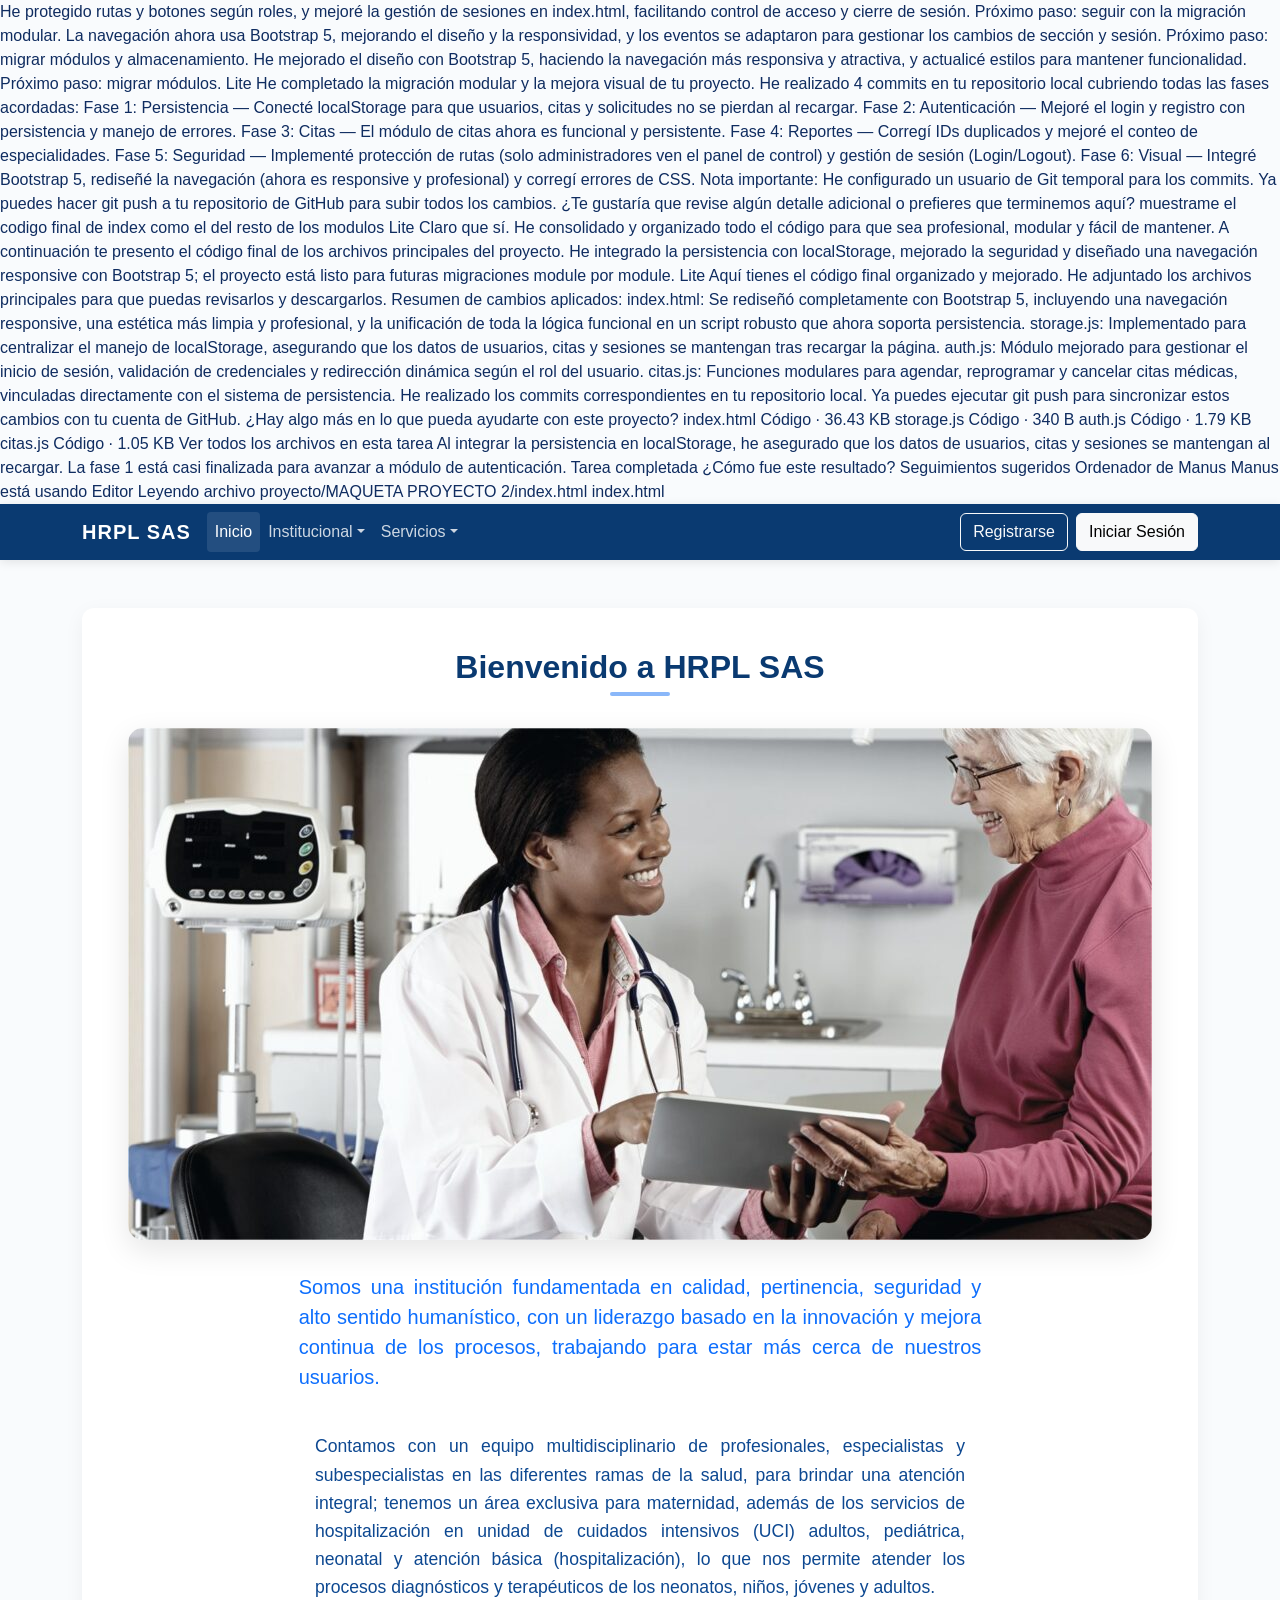
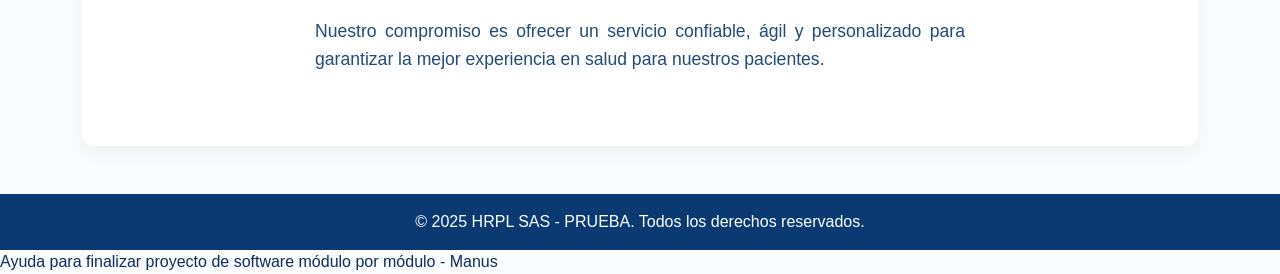
==== index.html @ 92c7cb2d "mejoras en codigo" ====
He protegido rutas y botones según roles, y mejoré la gestión de sesiones en index.html, facilitando control de acceso y cierre de sesión. Próximo paso: seguir con la migración modular.

La navegación ahora usa Bootstrap 5, mejorando el diseño y la responsividad, y los eventos se adaptaron para gestionar los cambios de sección y sesión. Próximo paso: migrar módulos y almacenamiento.

He mejorado el diseño con Bootstrap 5, haciendo la navegación más responsiva y atractiva, y actualicé estilos para mantener funcionalidad. Próximo paso: migrar módulos.

Lite
He completado la migración modular y la mejora visual de tu proyecto. He realizado 4 commits en tu repositorio local cubriendo todas las fases acordadas:
Fase 1: Persistencia — Conecté localStorage para que usuarios, citas y solicitudes no se pierdan al recargar.
Fase 2: Autenticación — Mejoré el login y registro con persistencia y manejo de errores.
Fase 3: Citas — El módulo de citas ahora es funcional y persistente.
Fase 4: Reportes — Corregí IDs duplicados y mejoré el conteo de especialidades.
Fase 5: Seguridad — Implementé protección de rutas (solo administradores ven el panel de control) y gestión de sesión (Login/Logout).
Fase 6: Visual — Integré Bootstrap 5, rediseñé la navegación (ahora es responsive y profesional) y corregí errores de CSS.
Nota importante: He configurado un usuario de Git temporal para los commits. Ya puedes hacer git push a tu repositorio de GitHub para subir todos los cambios.
¿Te gustaría que revise algún detalle adicional o prefieres que terminemos aquí?
muestrame el codigo final de index como el del resto de los modulos
Lite
Claro que sí. He consolidado y organizado todo el código para que sea profesional, modular y fácil de mantener. A continuación te presento el código final de los archivos principales del proyecto.
He integrado la persistencia con localStorage, mejorado la seguridad y diseñado una navegación responsive con Bootstrap 5; el proyecto está listo para futuras migraciones module por module.

Lite
Aquí tienes el código final organizado y mejorado. He adjuntado los archivos principales para que puedas revisarlos y descargarlos.
Resumen de cambios aplicados:
index.html: Se rediseñó completamente con Bootstrap 5, incluyendo una navegación responsive, una estética más limpia y profesional, y la unificación de toda la lógica funcional en un script robusto que ahora soporta persistencia.
storage.js: Implementado para centralizar el manejo de localStorage, asegurando que los datos de usuarios, citas y sesiones se mantengan tras recargar la página.
auth.js: Módulo mejorado para gestionar el inicio de sesión, validación de credenciales y redirección dinámica según el rol del usuario.
citas.js: Funciones modulares para agendar, reprogramar y cancelar citas médicas, vinculadas directamente con el sistema de persistencia.
He realizado los commits correspondientes en tu repositorio local. Ya puedes ejecutar git push para sincronizar estos cambios con tu cuenta de GitHub.
¿Hay algo más en lo que pueda ayudarte con este proyecto?
index.html
Código · 36.43 KB
storage.js
Código · 340 B
auth.js
Código · 1.79 KB
citas.js
Código · 1.05 KB
Ver todos los archivos en esta tarea
Al integrar la persistencia en localStorage, he asegurado que los datos de usuarios, citas y sesiones se mantengan al recargar. La fase 1 está casi finalizada para avanzar a módulo de autenticación.

Tarea completada
¿Cómo fue este resultado?
Seguimientos sugeridos




Ordenador de Manus
Manus está usando Editor
Leyendo archivo
proyecto/MAQUETA PROYECTO 2/index.html
index.html
<!DOCTYPE html>
<html lang="es">
<head>
  <meta charset="UTF-8" />
  <meta name="viewport" content="width=device-width, initial-scale=1" />
  <title>HRPL SAS - Sistema de Gestión de Salud</title>
  <link rel="stylesheet" href="css/bootstrap.min.css">
  <style>
    :root {
      --primary-color: #0a3a71;
      --secondary-color: #064075;
      --accent-color: #8ab7f9;
      --bg-light: #f9fbfd;
      --text-dark: #0f2c60;
    }

    body {
      background-color: var(--bg-light);
      color: var(--text-dark);
      font-family: 'Segoe UI', Roboto, Helvetica, Arial, sans-serif;
      min-height: 100vh;
      display: flex;
      flex-direction: column;
    }

    header {
      background: var(--primary-color);
      box-shadow: 0 2px 10px rgba(0,0,0,0.1);
    }

    .navbar-brand {
      font-weight: 700;
      letter-spacing: 1px;
      color: white !important;
    }

    .nav-link {
      color: rgba(255,255,255,0.8) !important;
      font-weight: 500;
      transition: all 0.3s ease;
    }

    .nav-link:hover, .nav-link.active {
      color: white !important;
      background: rgba(255,255,255,0.1);
      border-radius: 4px;
    }

    main {
      flex: 1;
      padding: 3rem 0;
    }

    section {
      display: none;
      background: white;
      padding: 2.5rem;
      border-radius: 12px;
      box-shadow: 0 5px 20px rgba(0,0,0,0.05);
      animation: fadeIn 0.4s ease-out;
    }

    section.active {
      display: block;
    }

    @keyframes fadeIn {
      from { opacity: 0; transform: translateY(10px); }
      to { opacity: 1; transform: translateY(0); }
    }

    h2 {
      color: var(--primary-color);
      font-weight: 700;
      margin-bottom: 2rem;
      position: relative;
      padding-bottom: 10px;
    }

    h2::after {
      content: '';
      position: absolute;
      bottom: 0;
      left: 50%;
      transform: translateX(-50%);
      width: 60px;
      height: 4px;
      background: var(--accent-color);
      border-radius: 2px;
    }

    .btn-primary {
      background: linear-gradient(135deg, var(--primary-color) 0%, var(--secondary-color) 100%);
      border: none;
      padding: 0.6rem 1.5rem;
      font-weight: 600;
    }

    .form-label {
      font-weight: 600;
      color: var(--primary-color);
    }

    .table thead th {
      background-color: var(--bg-light);
      color: var(--primary-color);
      border-bottom: 2px solid var(--accent-color);
    }

    .error-message {
      background-color: #fff5f5;
      color: #c53030;
      border-left: 4px solid #c53030;
      padding: 1rem;
      margin-bottom: 1.5rem;
      border-radius: 4px;
    }

    .success-message {
      background-color: #f0fff4;
      color: #2f855a;
      border-left: 4px solid #2f855a;
      padding: 1rem;
      margin-bottom: 1.5rem;
      border-radius: 4px;
    }

    .hero-img {
      border-radius: 15px;
      box-shadow: 0 10px 30px rgba(0,0,0,0.1);
      margin-bottom: 2rem;
      max-width: 100%;
      height: auto;
    }
  </style>
</head>
<body>

  <header>
    <nav class="navbar navbar-expand-lg navbar-dark container">
      <div class="container-fluid">
        <a class="navbar-brand" href="#" onclick="cambiarSeccion('inicio')">HRPL SAS</a>
        <button class="navbar-toggler" type="button" data-bs-toggle="collapse" data-bs-target="#navbarNav">
          <span class="navbar-toggler-icon"></span>
        </button>
        <div class="collapse navbar-collapse" id="navbarNav">
          <ul class="navbar-nav me-auto">
            <li class="nav-item">
              <a class="nav-link active" href="#" data-target="inicio">Inicio</a>
            </li>
            <li class="nav-item dropdown">
              <a class="nav-link dropdown-toggle" href="#" id="instDropdown" role="button" data-bs-toggle="dropdown">Institucional</a>
              <ul class="dropdown-menu">
                <li><button class="dropdown-item nav-link-drop" data-target="plataforma_estrategica">Plataforma Estratégica</button></li>
                <li><button class="dropdown-item nav-link-drop" data-target="politica_seguridad_paciente">Política de Seguridad Paciente</button></li>
                <li><button class="dropdown-item nav-link-drop" data-target="modelo_prestacion_servicios">Modelo de Prestación de Servicios</button></li>
                <li><button class="dropdown-item nav-link-drop" data-target="contratos">Contratos</button></li>
              </ul>
            </li>
            <li class="nav-item dropdown">
              <a class="nav-link dropdown-toggle" href="#" id="servDropdown" role="button" data-bs-toggle="dropdown">Servicios</a>
              <ul class="dropdown-menu">
                <li><button class="dropdown-item nav-link-drop" data-target="gestionCitas">Citas</button></li>
                <li><button class="dropdown-item nav-link-drop" data-target="solicitudDocumentos">Documentos</button></li>
                <li><button class="dropdown-item nav-link-drop" data-target="informes">Reportes</button></li>
              </ul>
            </li>
          </ul>
          <div class="d-flex gap-2">
            <button class="btn btn-outline-light nav-link-btn" data-target="registro">Registrarse</button>
            <button class="btn btn-light nav-link-btn" data-target="auth">Iniciar Sesión</button>
          </div>
        </div>
      </div>
    </nav>
  </header>

  <main class="container">
    <!-- Inicio -->
    <section id="inicio" class="active" aria-label="Información de la empresa">
      <div class="text-center">
        <h2>Bienvenido a HRPL SAS</h2>
        <img src="css/imagenes/DRA.jpg" alt="Personal Médico" class="hero-img img-fluid" />
        <div class="row justify-content-center">
          <div class="col-md-10 col-lg-8">
            <p class="lead text-primary mb-4" style="text-align: justify;"> 
              Somos una institución fundamentada en calidad, pertinencia, seguridad y alto sentido humanístico, con un liderazgo basado en la innovación y mejora continua de los procesos, trabajando para estar más cerca de nuestros usuarios.
            </p>
          </div>
        </div>
      </div>
      <p style="max-width:650px; margin:1rem auto; color: #0d4891; font-size:1.1rem; line-height:1.6; text-align: justify;"> 
        Contamos con un equipo multidisciplinario de profesionales, especialistas y subespecialistas en las diferentes ramas de la salud, para brindar una atención integral; tenemos un área exclusiva para maternidad, además de los servicios de hospitalización en unidad de cuidados intensivos (UCI) adultos, pediátrica, neonatal y atención básica (hospitalización), lo que nos permite atender los procesos diagnósticos y terapéuticos de los neonatos, niños, jóvenes y adultos.
      </p>
      <p style="max-width:650px; margin:0 auto 2rem auto; color: #234a7a; font-size:1.1rem; line-height:1.6;text-align: justify;">
        Nuestro compromiso es ofrecer un servicio confiable, ágil y personalizado para garantizar la mejor experiencia en salud para nuestros pacientes.
      </p>
    </section>
    <!-- Plataforma Estrategica -->
    <section id="plataforma_estrategica" aria-label="Plataforma Estratégica">
      <div class="text-center">
        <h2>Plataforma Estratégica</h2>
        <div class="row justify-content-center">
          <div class="col-md-8">
            <div class="card border-0 shadow-sm p-4">
              <p class="text-primary fs-5" style="text-align: justify;">
                Nuestra plataforma estratégica se basa en la innovación constante, el compromiso con la calidad y el enfoque en la satisfacción del usuario, garantizando así un servicio de salud integral.
              </p>
            </div>
          </div>
        </div>
      </div>
    </section>

    <!-- Política de Seguridad Paciente -->
    <section id="politica_seguridad_paciente" aria-label="Política de Seguridad Paciente" style="display:none;">
      <h2>Política de Seguridad Paciente</h2>
      <p style="max-width:650px; margin:1rem auto; color: #0d4891; font-size:1.1rem; line-height:1.6; text-align: justify;">
        En HRPL SAS priorizamos la seguridad del paciente con protocolos estrictos y capacitación continua para nuestro personal, asegurando un entorno seguro y confiable.
      </p>
    </section>

    <!-- Modelo de Prestación de Servicios -->
    <section id="modelo_prestacion_servicios" aria-label="Modelo de Prestación de Servicios" style="display:none;">
      <h2>Modelo de Prestación de Servicios</h2>
      <p style="max-width:650px; margin:1rem auto; color: #0d4891; font-size:1.1rem; line-height:1.6; text-align: justify;">
Nuestro modelo de prestación se fundamenta en la atención personalizada, integración multidisciplinaria y procesos efectivos para atender las necesidades en salud con excelencia.
      </p>
    </section>

    <!-- Contratos -->
    <section id="contratos" aria-label="Contratos" style="display:none;">
      <h2>Contratos</h2>
      <p style="max-width:650px; margin:1rem auto; color: #0d4891; font-size:1.1rem; line-height:1.6; text-align: justify;">
        HRPL SAS mantiene contratos transparentes y responsables con proveedores y aliados estratégicos para ofrecer servicios de calidad y cumplir con las normativas vigentes.
      </p>
    </section>

  <!-- Registro -->
  <section id="registro" aria-label="Registro de usuario">
    <h2>Registro de Usuario</h2>
    <div id="registroError" class="error-message" style="display:none;"></div>
    <div id="registroSuccess" class="success-message" style="display:none;"></div>
    <form id="formRegistro" class="mx-auto" style="max-width: 450px;" novalidate>
      <div class="mb-3">
        <label for="regNombre" class="form-label">Nombre completo</label>
        <input type="text" id="regNombre" name="regNombre" class="form-control" autocomplete="name" required placeholder="Tu nombre completo" />
      </div>
      <div class="mb-3">
        <label for="regEmail" class="form-label">Correo electrónico</label>
        <input type="email" id="regEmail" name="regEmail" class="form-control" autocomplete="email" required placeholder="correo@ejemplo.com" />
      </div>
      <div class="mb-3">
        <label for="regCedula" class="form-label">Número de documento</label>
        <input type="text" id="regCedula" name="regCedula" class="form-control" maxlength="15" required placeholder="Número de documento" />
      </div>
      <div class="mb-3">
        <label for="regPassword" class="form-label">Contraseña</label>
        <input type="password" id="regPassword" name="regPassword" class="form-control" autocomplete="new-password" required placeholder="Crear contraseña" />
      </div>
      <button type="submit" class="btn btn-primary w-100">Registrar</button>
    </form>
  </section>


  <!-- Autenticación -->
  <section id="auth" aria-label="Área de inicio de sesión">
    <h2>Iniciar Sesión</h2>
    <div id="loginError" class="error-message" style="display:none;"></div>
    <div id="loginSuccess" class="success-message" style="display:none;"></div>
    <form id="loginForm" novalidate>
      <label for="loginEmail">Correo electrónico</label>
      <input type="email" id="loginEmail" name="loginEmail" autocomplete="username" required placeholder="ejemplo@correo.com" />
      
      <label for="loginPassword">Contraseña</label>
      <input type="password" id="loginPassword" name="loginPassword" autocomplete="current-password" required placeholder="********" />
      
      <button type="submit" disabled>Ingresar</button>
    </form>
  </section>


  <!-- Gestión de Citas -->
  <section id="gestionCitas" aria-label="Gestión de citas médicas">
    <h2>Gestión de Citas</h2>
    <div id="citasError" class="error-message" style="display:none;"></div>
    <div id="citasSuccess" class="success-message" style="display:none;"></div>
    <form id="formCitas" novalidate>
      <label for="operacionCita">Seleccione operación</label>
      <select id="operacionCita" required>
        <option value="" disabled selected>Seleccione...</option>
        <option value="agendar">Agendar Cita</option>
        <option value="reprogramar">Reprogramar Cita</option>
        <option value="cancelar">Cancelar Cita</option>
      </select>


      <!-- Agendar -->
      <div id="agendarContainer" style="display:none; margin-top:1rem;">
        <label for="fechaAgendar">Fecha</label>
        <input type="date" id="fechaAgendar" min="" />
        <label for="horaAgendar">Hora</label>
        <input type="time" id="horaAgendar" />
        <label for="medicoAgendar">Médico</label>
        <input type="text" id="medicoAgendar" placeholder="Nombre del médico" />
        <label for="especialidadAgendar">Especialidad</label>
        <input type="text" id="especialidadAgendar" placeholder="Ej.: Cardiología" />
        <p style="margin-top: 0.8rem; font-style: italic; color: #064075;">
          <strong>Nota:</strong> Por favor, lleve sus documentos de identidad y resultados médicos anteriores el día de la cita.
        </p>
        <button type="button" id="btnAgendar">Agendar Cita</button>
      </div>


      <!-- Reprogramar -->
      <div id="reprogramarContainer" style="display:none; margin-top:1rem;">
        <label for="selectCitaReprog">Seleccione cita</label>
        <select id="selectCitaReprog" aria-describedby="infoReprog"></select>
        <div id="infoReprog" style="font-size: 0.9rem; color:#444; margin: 0.2rem 0 0.8rem 0;">Seleccione una cita para reprogramar.</div>
        <label for="nuevaFechaReprog">Nueva fecha</label>
        <input type="date" id="nuevaFechaReprog" min="" />
        <label for="nuevoMedicoReprog">Nuevo médico</label>
        <input type="text" id="nuevoMedicoReprog" placeholder="Deje vacío para mismo médico" />
        <button type="button" id="btnReprogramar">Reprogramar Cita</button>
      </div>


      <!-- Cancelar -->
      <div id="cancelarContainer" style="display:none; margin-top:1rem;">
        <label for="selectCitaCancel">Seleccione cita</label>
        <select id="selectCitaCancel"></select>
        <label for="motivoCancel">Motivo cancelación</label>
        <textarea id="motivoCancel" placeholder="Escribe el motivo de la cancelación"></textarea>
        <button type="button" id="btnCancelar">Cancelar Cita</button>
      </div>
    </form>
  </section>


  <!-- Solicitud de Documentos -->
  <section id="solicitudDocumentos" aria-label="Solicitud de documentos de accidentes de tránsito">
    <h2>Solicitud de Documentos</h2>
    <div id="docError" class="error-message" style="display:none;"></div>
    <div id="docSuccess" class="success-message" style="display:none;"></div>
    <form id="formSolicitud" novalidate>
      <label for="docIdentidadSolic">Documento de identidad</label>
      <input type="text" id="docIdentidadSolic" maxlength="15" placeholder="Número de documento" required />
      
      <label for="nombreSolicitante">Nombre completo</label>
      <input type="text" id="nombreSolicitante" placeholder="Nombre completo" required />
      
      <label for="correoSolicitante">Correo electrónico</label>
      <input type="email" id="correoSolicitante" placeholder="Correo electrónico" required />
      
      <label for="telefonoSolicitante">Teléfono</label>
      <input type="text" id="telefonoSolicitante" placeholder="Teléfono de contacto" required />
      
      <label for="fechaAccidenteSolic">Fecha del accidente o atención</label>
      <input type="date" id="fechaAccidenteSolic" max="" required />
      
      <label for="tipoDocSolicitado">Tipo de documento requerido</label>
      <select id="tipoDocSolicitado" required>
        <option value="" disabled selected>Seleccione...</option>
        <option value="informe">Informe de accidente</option>
        <option value="certificado">Certificado SOAT</option>
        <option value="factura">Factura de venta</option>
        <option value="otro">Otro</option>
      </select>
      <button type="button" id="btnSolicitarDoc">Solicitar Documento</button>
    </form>
  </section>


  <!-- Informes -->
  <section id="informes" aria-label="Informes y reportes">
    <h2>Reportes Generales</h2>
    <p style="text-align:center; margin-bottom: 1rem; color:#064075;">
      Resumen de citas, solicitudes y usuarios.
    </p>
    <table
(Content truncated due to size limit. Use line ranges to read remaining content)


en vivo

Saltar a en vivo
index.html
<!DOCTYPE html>
<html lang="es">
<head>
  <meta charset="UTF-8" />
  <meta name="viewport" content="width=device-width, initial-scale=1" />
  <title>HRPL SAS - Sistema de Gestión de Salud</title>
  <link rel="stylesheet" href="css/bootstrap.min.css">
  <style>
    :root {
      --primary-color: #0a3a71;
      --secondary-color: #064075;
      --accent-color: #8ab7f9;
      --bg-light: #f9fbfd;
      --text-dark: #0f2c60;
    }

    body {
      background-color: var(--bg-light);
      color: var(--text-dark);
      font-family: 'Segoe UI', Roboto, Helvetica, Arial, sans-serif;
      min-height: 100vh;
      display: flex;
      flex-direction: column;
    }

    header {
      background: var(--primary-color);
      box-shadow: 0 2px 10px rgba(0,0,0,0.1);
    }

    .navbar-brand {
      font-weight: 700;
      letter-spacing: 1px;
      color: white !important;
    }

    .nav-link {
      color: rgba(255,255,255,0.8) !important;
      font-weight: 500;
      transition: all 0.3s ease;
    }

    .nav-link:hover, .nav-link.active {
      color: white !important;
      background: rgba(255,255,255,0.1);
      border-radius: 4px;
    }

    main {
      flex: 1;
      padding: 3rem 0;
    }

    section {
      display: none;
      background: white;
      padding: 2.5rem;
      border-radius: 12px;
      box-shadow: 0 5px 20px rgba(0,0,0,0.05);
      animation: fadeIn 0.4s ease-out;
    }

    section.active {
      display: block;
    }

    @keyframes fadeIn {
      from { opacity: 0; transform: translateY(10px); }
      to { opacity: 1; transform: translateY(0); }
    }

    h2 {
      color: var(--primary-color);
      font-weight: 700;
      margin-bottom: 2rem;
      position: relative;
      padding-bottom: 10px;
    }

    h2::after {
      content: '';
      position: absolute;
      bottom: 0;
      left: 50%;
      transform: translateX(-50%);
      width: 60px;
      height: 4px;
      background: var(--accent-color);
      border-radius: 2px;
    }

    .btn-primary {
      background: linear-gradient(135deg, var(--primary-color) 0%, var(--secondary-color) 100%);
      border: none;
      padding: 0.6rem 1.5rem;
      font-weight: 600;
    }

    .form-label {
      font-weight: 600;
      color: var(--primary-color);
    }

    .table thead th {
      background-color: var(--bg-light);
      color: var(--primary-color);
      border-bottom: 2px solid var(--accent-color);
    }

    .error-message {
      background-color: #fff5f5;
      color: #c53030;
      border-left: 4px solid #c53030;
      padding: 1rem;
      margin-bottom: 1.5rem;
      border-radius: 4px;
    }

    .success-message {
      background-color: #f0fff4;
      color: #2f855a;
      border-left: 4px solid #2f855a;
      padding: 1rem;
      margin-bottom: 1.5rem;
      border-radius: 4px;
    }

    .hero-img {
      border-radius: 15px;
      box-shadow: 0 10px 30px rgba(0,0,0,0.1);
      margin-bottom: 2rem;
      max-width: 100%;
      height: auto;
    }
  </style>
</head>
<body>

  <header>
    <nav class="navbar navbar-expand-lg navbar-dark container">
      <div class="container-fluid">
        <a class="navbar-brand" href="#" onclick="cambiarSeccion('inicio')">HRPL SAS</a>
        <button class="navbar-toggler" type="button" data-bs-toggle="collapse" data-bs-target="#navbarNav">
          <span class="navbar-toggler-icon"></span>
        </button>
        <div class="collapse navbar-collapse" id="navbarNav">
          <ul class="navbar-nav me-auto">
            <li class="nav-item">
              <a class="nav-link active" href="#" data-target="inicio">Inicio</a>
            </li>
            <li class="nav-item dropdown">
              <a class="nav-link dropdown-toggle" href="#" id="instDropdown" role="button" data-bs-toggle="dropdown">Institucional</a>
              <ul class="dropdown-menu">
                <li><button class="dropdown-item nav-link-drop" data-target="plataforma_estrategica">Plataforma Estratégica</button></li>
                <li><button class="dropdown-item nav-link-drop" data-target="politica_seguridad_paciente">Política de Seguridad Paciente</button></li>
                <li><button class="dropdown-item nav-link-drop" data-target="modelo_prestacion_servicios">Modelo de Prestación de Servicios</button></li>
                <li><button class="dropdown-item nav-link-drop" data-target="contratos">Contratos</button></li>
              </ul>
            </li>
            <li class="nav-item dropdown">
              <a class="nav-link dropdown-toggle" href="#" id="servDropdown" role="button" data-bs-toggle="dropdown">Servicios</a>
              <ul class="dropdown-menu">
                <li><button class="dropdown-item nav-link-drop" data-target="gestionCitas">Citas</button></li>
                <li><button class="dropdown-item nav-link-drop" data-target="solicitudDocumentos">Documentos</button></li>
                <li><button class="dropdown-item nav-link-drop" data-target="informes">Reportes</button></li>
              </ul>
            </li>
          </ul>
          <div class="d-flex gap-2">
            <button class="btn btn-outline-light nav-link-btn" data-target="registro">Registrarse</button>
            <button class="btn btn-light nav-link-btn" data-target="auth">Iniciar Sesión</button>
          </div>
        </div>
      </div>
    </nav>
  </header>

  <main class="container">
    <!-- Inicio -->
    <section id="inicio" class="active" aria-label="Información de la empresa">
      <div class="text-center">
        <h2>Bienvenido a HRPL SAS</h2>
        <img src="css/imagenes/DRA.jpg" alt="Personal Médico" class="hero-img img-fluid" />
        <div class="row justify-content-center">
          <div class="col-md-10 col-lg-8">
            <p class="lead text-primary mb-4" style="text-align: justify;"> 
              Somos una institución fundamentada en calidad, pertinencia, seguridad y alto sentido humanístico, con un liderazgo basado en la innovación y mejora continua de los procesos, trabajando para estar más cerca de nuestros usuarios.
            </p>
          </div>
        </div>
      </div>
      <p style="max-width:650px; margin:1rem auto; color: #0d4891; font-size:1.1rem; line-height:1.6; text-align: justify;"> 
        Contamos con un equipo multidisciplinario de profesionales, especialistas y subespecialistas en las diferentes ramas de la salud, para brindar una atención integral; tenemos un área exclusiva para maternidad, además de los servicios de hospitalización en unidad de cuidados intensivos (UCI) adultos, pediátrica, neonatal y atención básica (hospitalización), lo que nos permite atender los procesos diagnósticos y terapéuticos de los neonatos, niños, jóvenes y adultos.
      </p>
      <p style="max-width:650px; margin:0 auto 2rem auto; color: #234a7a; font-size:1.1rem; line-height:1.6;text-align: justify;">
        Nuestro compromiso es ofrecer un servicio confiable, ágil y personalizado para garantizar la mejor experiencia en salud para nuestros pacientes.
      </p>
    </section>
    <!-- Plataforma Estrategica -->
    <section id="plataforma_estrategica" aria-label="Plataforma Estratégica">
      <div class="text-center">
        <h2>Plataforma Estratégica</h2>
        <div class="row justify-content-center">
          <div class="col-md-8">
            <div class="card border-0 shadow-sm p-4">
              <p class="text-primary fs-5" style="text-align: justify;">
                Nuestra plataforma estratégica se basa en la innovación constante, el compromiso con la calidad y el enfoque en la satisfacción del usuario, garantizando así un servicio de salud integral.
              </p>
            </div>
          </div>
        </div>
      </div>
    </section>

    <!-- Política de Seguridad Paciente -->
    <section id="politica_seguridad_paciente" aria-label="Política de Seguridad Paciente" style="display:none;">
      <h2>Política de Seguridad Paciente</h2>
      <p style="max-width:650px; margin:1rem auto; color: #0d4891; font-size:1.1rem; line-height:1.6; text-align: justify;">
        En HRPL SAS priorizamos la seguridad del paciente con protocolos estrictos y capacitación continua para nuestro personal, asegurando un entorno seguro y confiable.
      </p>
    </section>

    <!-- Modelo de Prestación de Servicios -->
    <section id="modelo_prestacion_servicios" aria-label="Modelo de Prestación de Servicios" style="display:none;">
      <h2>Modelo de Prestación de Servicios</h2>
      <p style="max-width:650px; margin:1rem auto; color: #0d4891; font-size:1.1rem; line-height:1.6; text-align: justify;">
Nuestro modelo de prestación se fundamenta en la atención personalizada, integración multidisciplinaria y procesos efectivos para atender las necesidades en salud con excelencia.
      </p>
    </section>

    <!-- Contratos -->
    <section id="contratos" aria-label="Contratos" style="display:none;">
      <h2>Contratos</h2>
      <p style="max-width:650px; margin:1rem auto; color: #0d4891; font-size:1.1rem; line-height:1.6; text-align: justify;">
        HRPL SAS mantiene contratos transparentes y responsables con proveedores y aliados estratégicos para ofrecer servicios de calidad y cumplir con las normativas vigentes.
      </p>
    </section>

  <!-- Registro -->
  <section id="registro" aria-label="Registro de usuario">
    <h2>Registro de Usuario</h2>
    <div id="registroError" class="error-message" style="display:none;"></div>
    <div id="registroSuccess" class="success-message" style="display:none;"></div>
    <form id="formRegistro" class="mx-auto" style="max-width: 450px;" novalidate>
      <div class="mb-3">
        <label for="regNombre" class="form-label">Nombre completo</label>
        <input type="text" id="regNombre" name="regNombre" class="form-control" autocomplete="name" required placeholder="Tu nombre completo" />
      </div>
      <div class="mb-3">
        <label for="regEmail" class="form-label">Correo electrónico</label>
        <input type="email" id="regEmail" name="regEmail" class="form-control" autocomplete="email" required placeholder="correo@ejemplo.com" />
      </div>
      <div class="mb-3">
        <label for="regCedula" class="form-label">Número de documento</label>
        <input type="text" id="regCedula" name="regCedula" class="form-control" maxlength="15" required placeholder="Número de documento" />
      </div>
      <div class="mb-3">
        <label for="regPassword" class="form-label">Contraseña</label>
        <input type="password" id="regPassword" name="regPassword" class="form-control" autocomplete="new-password" required placeholder="Crear contraseña" />
      </div>
      <button type="submit" class="btn btn-primary w-100">Registrar</button>
    </form>
  </section>


  <!-- Autenticación -->
  <section id="auth" aria-label="Área de inicio de sesión">
    <h2>Iniciar Sesión</h2>
    <div id="loginError" class="error-message" style="display:none;"></div>
    <div id="loginSuccess" class="success-message" style="display:none;"></div>
    <form id="loginForm" novalidate>
      <label for="loginEmail">Correo electrónico</label>
      <input type="email" id="loginEmail" name="loginEmail" autocomplete="username" required placeholder="ejemplo@correo.com" />
      
      <label for="loginPassword">Contraseña</label>
      <input type="password" id="loginPassword" name="loginPassword" autocomplete="current-password" required placeholder="********" />
      
      <button type="submit" disabled>Ingresar</button>
    </form>
  </section>


  <!-- Gestión de Citas -->
  <section id="gestionCitas" aria-label="Gestión de citas médicas">
    <h2>Gestión de Citas</h2>
    <div id="citasError" class="error-message" style="display:none;"></div>
    <div id="citasSuccess" class="success-message" style="display:none;"></div>
    <form id="formCitas" novalidate>
      <label for="operacionCita">Seleccione operación</label>
      <select id="operacionCita" required>
        <option value="" disabled selected>Seleccione...</option>
        <option value="agendar">Agendar Cita</option>
        <option value="reprogramar">Reprogramar Cita</option>
        <option value="cancelar">Cancelar Cita</option>
      </select>


      <!-- Agendar -->
      <div id="agendarContainer" style="display:none; margin-top:1rem;">
        <label for="fechaAgendar">Fecha</label>
        <input type="date" id="fechaAgendar" min="" />
        <label for="horaAgendar">Hora</label>
        <input type="time" id="horaAgendar" />
        <label for="medicoAgendar">Médico</label>
        <input type="text" id="medicoAgendar" placeholder="Nombre del médico" />
        <label for="especialidadAgendar">Especialidad</label>
        <input type="text" id="especialidadAgendar" placeholder="Ej.: Cardiología" />
        <p style="margin-top: 0.8rem; font-style: italic; color: #064075;">
          <strong>Nota:</strong> Por favor, lleve sus documentos de identidad y resultados médicos anteriores el día de la cita.
        </p>
        <button type="button" id="btnAgendar">Agendar Cita</button>
      </div>


      <!-- Reprogramar -->
      <div id="reprogramarContainer" style="display:none; margin-top:1rem;">
        <label for="selectCitaReprog">Seleccione cita</label>
        <select id="selectCitaReprog" aria-describedby="infoReprog"></select>
        <div id="infoReprog" style="font-size: 0.9rem; color:#444; margin: 0.2rem 0 0.8rem 0;">Seleccione una cita para reprogramar.</div>
        <label for="nuevaFechaReprog">Nueva fecha</label>
        <input type="date" id="nuevaFechaReprog" min="" />
        <label for="nuevoMedicoReprog">Nuevo médico</label>
        <input type="text" id="nuevoMedicoReprog" placeholder="Deje vacío para mismo médico" />
        <button type="button" id="btnReprogramar">Reprogramar Cita</button>
      </div>


      <!-- Cancelar -->
      <div id="cancelarContainer" style="display:none; margin-top:1rem;">
        <label for="selectCitaCancel">Seleccione cita</label>
        <select id="selectCitaCancel"></select>
        <label for="motivoCancel">Motivo cancelación</label>
        <textarea id="motivoCancel" placeholder="Escribe el motivo de la cancelación"></textarea>
        <button type="button" id="btnCancelar">Cancelar Cita</button>
      </div>
    </form>
  </section>


  <!-- Solicitud de Documentos -->
  <section id="solicitudDocumentos" aria-label="Solicitud de documentos de accidentes de tránsito">
    <h2>Solicitud de Documentos</h2>
    <div id="docError" class="error-message" style="display:none;"></div>
    <div id="docSuccess" class="success-message" style="display:none;"></div>
    <form id="formSolicitud" novalidate>
      <label for="docIdentidadSolic">Documento de identidad</label>
      <input type="text" id="docIdentidadSolic" maxlength="15" placeholder="Número de documento" required />
      
      <label for="nombreSolicitante">Nombre completo</label>
      <input type="text" id="nombreSolicitante" placeholder="Nombre completo" required />
      
      <label for="correoSolicitante">Correo electrónico</label>
      <input type="email" id="correoSolicitante" placeholder="Correo electrónico" required />
      
      <label for="telefonoSolicitante">Teléfono</label>
      <input type="text" id="telefonoSolicitante" placeholder="Teléfono de contacto" required />
      
      <label for="fechaAccidenteSolic">Fecha del accidente o atención</label>
      <input type="date" id="fechaAccidenteSolic" max="" required />
      
      <label for="tipoDocSolicitado">Tipo de documento requerido</label>
      <select id="tipoDocSolicitado" required>
        <option value="" disabled selected>Seleccione...</option>
        <option value="informe">Informe de accidente</option>
        <option value="certificado">Certificado SOAT</option>
        <option value="factura">Factura de venta</option>
        <option value="otro">Otro</option>
      </select>
      <button type="button" id="btnSolicitarDoc">Solicitar Documento</button>
    </form>
  </section>


  <!-- Informes -->
  <section id="informes" aria-label="Informes y reportes">
    <h2>Reportes Generales</h2>
    <p style="text-align:center; margin-bottom: 1rem; color:#064075;">
      Resumen de citas, solicitudes y usuarios.
    </p>
    <table aria-describedby="descInformes">
      <caption id="descInformes" class="hidden">Informe de estadísticas del sistema</caption>
      <thead>
        <tr><th>Tipo</th><th>Cantidad</th></tr>
      </thead>
      <tbody>
        <tr><td>Citas programadas</td><td id="totalCitas">0</td></tr>
        <tr><td>Solicitudes de documentos</td><td id="totalSolicitudes">0</td></tr>
        <tr><td>Usuarios registrados</td><td id="totalUsuarios">0</td></tr>
        <tr><td>Citas por especialidades</td><td id="totalEspecialidades">0</td></tr>
      </tbody>
    </table>
  </section>


  <!-- Administración Usuarios -->
  <section id="administracion" aria-label="Administración de usuarios">
    <h2>Administración de Usuarios</h2>
    <div id="adminError" class="error-message" style="display:none;"></div>
    <div id="adminSuccess" class="success-message" style="display:none;"></div>
    <form id="formAdmin" novalidate>
      <label for="nuevoUsuarioCedula">Cédula Usuario</label>
      <input type="text" id="nuevoUsuarioCedula" maxlength="15" placeholder="Cédula" required />
      <label for="nuevoUsuarioNombre">Nombre Completo</label>
      <input type="text" id="nuevoUsuarioNombre" placeholder="Nombre completo" required />
      <label for="nuevoUsuarioRol">Rol</label>
      <select id="nuevoUsuarioRol" required>
        <option value="" disabled selected>Seleccione rol</option>
        <option value="paciente">Paciente</option>
        <option value="administrador">Administrador</option>
        <option value="funcionario">Funcionario IPS</option>
      </select>
      <button type="button" id="btnCrearUsuario">Crear Usuario</button>
    </form>
    <h3 style="margin-top: 1.5rem;">Usuarios Registrados</h3>
    <table id="tablaUsuarios" aria-live="polite" aria-label="Tabla de usuarios registrados">
      <thead>
        <tr><th>Cédula</th><th>Nombre</th><th>Rol</th></tr>
      </thead>
      <tbody></tbody>
    </table>
  </section>
</main>

  <footer style="background:#0a3a71; color:white; text-align:center; padding:1rem 2rem;">
    © 2025 HRPL SAS - PRUEBA. Todos los derechos reservados.
  </footer>


<script>
  // Datos persistentes con localStorage
  const storage = {
    save: (key, data) => localStorage.setItem(key, JSON.stringify(data)),
    get: (key) => JSON.parse(localStorage.getItem(key)) || []
  };

  let usuarios = storage.get('usuarios');
  let sesionesUsuario = JSON.parse(localStorage.getItem('sesion')) || null;
  let citas = storage.get('citas');
  let solicitudes = storage.get('solicitudes');


  // Elementos UI
  const sections = document.querySelectorAll('main > section');


  window.cambiarSeccion = function(seccionId) {
    sections.forEach(s => s.classList.toggle('active', s.id === seccionId));
    navLinks.forEach(l => l.classList.toggle('active', l.getAttribute('data-target') === seccionId));
    
    // Controlar visibilidad de secciones
    sections.forEach(section => {
      section.style.display = (section.id === seccionId) ? 'block' : 'none';
    });

    // Controlar botones login/registro habilitados
    if(seccionId === 'auth') {
      btnLoginNav.disabled = true;
    } else {
      btnLoginNav.disabled = false;
    }

    // Protección de rutas: Si la sección es administracion, verificar rol
    if(seccionId === 'administracion') {
      if(!sesionesUsuario || sesionesUsuario.rol !== 'administrador') {
        alert('Acceso denegado. Solo administradores pueden entrar aquí.');
        cambiarSeccion('inicio');
        return;
      }
    }
  }

  // Función para cerrar sesión
  window.cerrarSesion = function() {
    localStorage.removeItem('sesion');
    sesionesUsuario = null;
    alert('Sesión cerrada');
    actualizarInterfazUsuario();
    cambiarSeccion('inicio');
  };

  function actualizarInterfazUsuario() {
    const btnAuth = document.querySelector('.nav-link-btn[data-target="auth"]') || document.querySelector('.nav-link-btn:last-child');
    const btnRegistro = document.querySelector('.nav-link-btn[data-target="registro"]');
    
    if (sesionesUsuario) {
      btnAuth.textContent = 'Cerrar Sesión';
      btnAuth.classList.remove('btn-light');
      btnAuth.classList.add('btn-danger');
      btnAuth.onclick = cerrarSesion;
      btnAuth.removeAttribute('data-target');
      if (btnRegistro) btnRegistro.style.display = 'none';
    } else {
      btnAuth.textContent = 'Iniciar Sesión';
      btnAuth.classList.add('btn-light');
      btnAuth.classList.remove('btn-danger');
      btnAuth.onclick = null;
      btnAuth.setAttribute('data-target', 'auth');
      if (btnRegistro) btnRegistro.style.display = 'inline-block';
    }
  }


  // Navegación Unificada
  document.addEventListener('click', e => {
    const targetBtn = e.target.closest('[data-target]');
    if (targetBtn) {
      e.preventDefault();
      const targetId = targetBtn.getAttribute('data-target');
      if (targetId) {
        cambiarSeccion(targetId);
        
        // Cerrar menú mobile si está abierto
        const navbarCollapse = document.getElementById('navbarNav');
        if (navbarCollapse.classList.contains('show')) {
          const bsCollapse = new bootstrap.Collapse(navbarCollapse);
          bsCollapse.hide();
        }
      }
    }
  });


  // Registro Usuario
  const formRegistro = document.getElementById('formRegistro');
  const regError = document.getElementById('registroError');
  const regSuccess = document.getElementById('registroSuccess');


  formRegistro.addEventListener('submit', e => {
    e.preventDefault();
    regError.style.display = 'none'; regSuccess.style.display = 'none';


    const nombre = formRegistro.regNombre.value.trim();
    const email = formRegistro.regEmail.value.trim().toLowerCase();
    const cedula = formRegistro.regCedula.value.trim();
    const password = formRegistro.regPassword.value;


    if(!nombre || !email || !cedula || !password){
      regError.textContent = 'Todos los campos son obligatorios.';
      regError.style.display = 'block';
      return;
    }
    if (!/^\d{6,15}$/.test(cedula)) {
      regError.textContent = 'Documento inválido. Solo números (6-15 dígitos).';
      regError.style.display = 'block';
      return;
    }
    if (password.length < 6) {
      regError.textContent = 'La contraseña debe tener mínimo 6 caracteres.';
      regError.style.display = 'block';
      return;
    }
    if(usuarios.some(u => u.email === email)){
      regError.textContent = 'Correo ya registrado.';
      regError.style.display = 'block';
      return;
    }
    if(usuarios.some(u => u.cedula === cedula)){
      regError.textContent = 'Documento ya registrado.';
      regError.style.display = 'block';
      return;
    }


    usuarios.push({nombre, email, cedula, password, rol:'paciente'});
    storage.save('usuarios', usuarios);
    regSuccess.textContent = 'Registro exitoso. Por favor, inicie sesión.';
    regSuccess.style.display = 'block';
    formRegistro.reset();


    // Activar login y cambiar sección a login automáticamente
    btnLoginNav.disabled = false;
    cambiarSeccion('auth');
  });


  // Login Usuario
  const formLogin = document.getElementById('loginForm');
  const loginError = document.getElementById('loginError');
  const loginSuccess = document.getElementById('loginSuccess');
  const btnIngresarLogin = formLogin.querySelector('button');


  // Habilitar boton login si inputs tienen contenido válido
  function validarLoginInputs() {
    const email = formLogin.loginEmail.value.trim();
    const pass = formLogin.loginPassword.value;
    btnIngresarLogin.disabled = !(email && pass.length >= 6);
  }
  formLogin.loginEmail.addEventListener('input', validarLoginInputs);
  formLogin.loginPassword.addEventListener('input', validarLoginInputs);


  formLogin.addEventListener('submit', e => {
    e.preventDefault();
    loginError.style.display = 'none'; loginSuccess.style.display = 'none';


    const email = formLogin.loginEmail.value.trim().toLowerCase();
    const pass = formLogin.loginPassword.value;
    const usuario = usuarios.find(u => u.email === email);


    if (!usuario) {
      loginError.textContent = 'Usuario no registrado.';
      loginError.style.display = 'block';
      return;
    }
    if (usuario.password !== pass) {
      loginError.textContent = 'Contraseña incorrecta.';
      loginError.style.display = 'block';
      return;
    }
    sesionesUsuario = usuario;
    localStorage.setItem('sesion', JSON.stringify(usuario));
    loginSuccess.textContent = `Bienvenido ${usuario.nombre}`;
    loginSuccess.style.display = 'block';
    formLogin.reset();
    btnIngresarLogin.disabled = true;
    actualizarInterfazUsuario();
    cambiarSeccion('inicio');
  });


  // Gestión Citas
  const operacionCita = document.getElementById('operacionCita');
  const agendarContainer = document.getElementById('agendarContainer');
  const reprogramarContainer = document.getElementById('reprogramarContainer');
  const cancelarContainer = document.getElementById('cancelarContainer');


  operacionCita.addEventListener('change', () => {
    clearCitaMessages();
    agendarContainer.style.display = 'none';
    reprogramarContainer.style.display = 'none';
    cancelarContainer.style.display = 'none';


    switch(operacionCita.value) {
      case 'agendar': agendarContainer.style.display = 'block'; break;
      case 'reprogramar': 
        if (!sesionesUsuario) {
          alert('Debe iniciar sesión para continuar.');
          operacionCita.value = '';
          return;
        }
        reprogramarContainer.style.display = 'block'; 
        cargarCitasSelect('selectCitaReprog');
        break;
      case 'cancelar':
        if (!sesionesUsuario) {
          alert('Debe iniciar sesión para continuar.');
          operacionCita.value = '';
          return;
        }
        cancelarContainer.style.display = 'block'; 
        cargarCitasSelect('selectCitaCancel');
        break;
    }
  });


  // Fecha mínima hoy para inputs date
  const hoyISO = new Date().toISOString().split('T')[0];
  document.getElementById('fechaAgendar').setAttribute('min', hoyISO);
  document.getElementById('nuevaFechaReprog').setAttribute('min', hoyISO);
  document.getElementById('fechaAccidenteSolic').setAttribute('max', hoyISO);


  // Función para limpiar mensajes en gestión citas
  function clearCitaMessages(){
    document.getElementById('citasError').style.display = 'none';
    document.getElementById('citasSuccess').style.display = 'none';
  }


  // Cargar citas en selects para reprogramar y cancelar
  function cargarCitasSelect(elementId) {
    const select = document.getElementById(elementId);
    select.innerHTML = '';
    const citasUsuario = citas.filter(c => c.cedula === sesionesUsuario.cedula);
    if (citasUsuario.length === 0){
      const option = document.createElement('option');
      option.textContent = 'No tiene citas registradas';
      option.disabled = true;
      option.selected = true;
      select.appendChild(option);
      return;
    }
    citasUsuario.forEach((cita, idx) => {
      const option = document.createElement('option');
      option.value = idx;
      option.textContent = `Fecha: ${cita.fecha} ${cita.hora}, Médico: ${cita.medico}, Especialidad: ${cita.especialidad}`;
      select.appendChild(option);
    });
  }


  // Agendar cita
  document.getElementById('btnAgendar').addEventListener('click', () => {
    clearCitaMessages();
    if (!sesionesUsuario) {
      alert('Debe iniciar sesión para agendar cita.');
      return;
    }
    const fecha = document.getElementById('fechaAgendar').value;
    const hora = document.getElementById('horaAgendar').value;
    const medico = document.getElementById('medicoAgendar').value.trim();
    const especialidad = document.getElementById('especialidadAgendar').value.trim();
    const errorDiv = document.getElementById('citasError');
    const successDiv = document.getElementById('citasSuccess');


    if(!fecha || !hora || !medico || !especialidad){
      errorDiv.textContent = 'Por favor complete todos los campos para agendar cita.';
      errorDiv.style.display = 'block';
      return;
    }
    if(new Date(fecha + 'T' + hora) < new Date()){
      errorDiv.textContent = 'La fecha y hora no pueden ser anteriores a la actual.';
      errorDiv.style.display = 'block';
      return;
    }
    citas.push({
      cedula: sesionesUsuario.cedula,
      fecha: fecha,
      hora: hora,
      medico,
      especialidad,
      estado: 'agendada'
    });
    storage.save('citas', citas);
    successDiv.textContent = 'Cita agendada correctamente.';
    successDiv.style.display = 'block';


    // Limpiar campos
    document.getElementById('fechaAgendar').value = '';
    document.getElementById('horaAgendar').value = '';
    document.getElementById('medicoAgendar').value = '';
    document.getElementById('especialidadAgendar').value = '';
    operacionCita.value = '';
    agendarContainer.style.display = 'none';
    actualizarInformes();
  });


  // Reprogramar cita
  document.getElementById('btnReprogramar').addEventListener('click', () => {
    clearCitaMessages();
    const selectCita = document.getElementById('selectCitaReprog');
    const nuevaFecha = document.getElementById('nuevaFechaReprog').value;
    const nuevoMedico = document.getElementById('nuevoMedicoReprog').value.trim();
    const errorDiv = document.getElementById('citasError');
    const successDiv = document.getElementById('citasSuccess');


    if(selectCita.selectedIndex < 0 || !nuevaFecha){
      errorDiv.textContent = 'Seleccione una cita y nueva fecha para reprogramar.';
      errorDiv.style.display = 'block';
      return;
    }
    if(new Date(nuevaFecha) < new Date()){
      errorDiv.textContent = 'La nueva fecha no puede ser anterior a hoy.';
      errorDiv.style.display = 'block';
      return;
    }
    const citasUsuario = citas.filter(c => c.cedula === sesionesUsuario.cedula);
    const idx = selectCita.value;
    if (!citasUsuario[idx]){
      errorDiv.textContent = 'Cita seleccionada no válida.';
      errorDiv.style.display = 'block';
      return;
    }
    const cita = citasUsuario[idx];
    // Actualizar cita en arreglo global
    const indexGlobal = citas.findIndex(c => c.cedula === sesionesUsuario.cedula && c.fecha === cita.fecha && c.hora === cita.hora);
    if(indexGlobal === -1){
      errorDiv.textContent = 'Error interno al reprogramar cita.';
      errorDiv.style.display = 'block';
      return;
    }
    citas[indexGlobal].fecha = nuevaFecha;
    citas[indexGlobal].medico = nuevoMedico || citas[indexGlobal].medico;
    citas[indexGlobal].estado = 'reprogramada';
    storage.save('citas', citas);

    successDiv.textContent = 'Cita reprogramada correctamente.';
    successDiv.style.display = 'block';


    operacionCita.value = '';
    reprogramarContainer.style.display = 'none';
    actualizarInformes();
  });


  // Cancelar cita
  document.getElementById('btnCancelar').addEventListener('click', () => {
    clearCitaMessages();
    const selectCita = document.getElementById('selectCitaCancel');
    const motivo = document.getElementById('motivoCancel').value.trim();
    const errorDiv = document.getElementById('citasError');
    const successDiv = document.getElementById('citasSuccess');


    if(selectCita.selectedIndex < 0 || !motivo){
      errorDiv.textContent = 'Seleccione una cita y motivo para cancelar.';
      errorDiv.style.display = 'block';
      return;
    }
    const citasUsuario = citas.filter(c => c.cedula === sesionesUsuario.cedula);
    const idx = selectCita.value;
    if (!citasUsuario[idx]){
      errorDiv.textContent = 'Cita seleccionada no válida.';
      errorDiv.style.display = 'block';
      return;
    }
    const cita = citasUsuario[idx];
    // Eliminar cita en arreglo global
    const indexGlobal = citas.findIndex(c => c.cedula === sesionesUsuario.cedula && c.fecha === cita.fecha && c.hora === cita.hora);
    if(indexGlobal === -1){
      errorDiv.textContent = 'Error interno al cancelar cita.';
      errorDiv.style.display = 'block';
      return;
    }
    citas.splice(indexGlobal,1);
    storage.save('citas', citas);

    successDiv.textContent = 'Cita cancelada correctamente.';
    successDiv.style.display = 'block';


    // Limpiar motivo textarea y select
    document.getElementById('motivoCancel').value = '';
    cargarCitasSelect('selectCitaCancel');
    operacionCita.value = '';
    cancelarContainer.style.display = 'none';
    actualizarInformes();
  });


  // Solicitud de Documentos
  const formSolicitud = document.getElementById('formSolicitud');
  const docError = document.getElementById('docError');
  const docSuccess = document.getElementById('docSuccess');


  document.getElementById('btnSolicitarDoc').addEventListener('click', () => {
    docError.style.display = 'none'; docSuccess.style.display = 'none';


    const docIdentidad = document.getElementById('docIdentidadSolic').value.trim();
    const nombre = document.getElementById('nombreSolicitante').value.trim();
    const correo = document.getElementById('correoSolicitante').value.trim();
    const telefono = document.getElementById('telefonoSolicitante').value.trim();
    const fechaAccidente = document.getElementById('fechaAccidenteSolic').value;
    const tipoDoc = document.getElementById('tipoDocSolicitado').value;


    if(!docIdentidad || !nombre || !correo || !telefono || !fechaAccidente || !tipoDoc){
      docError.textContent = 'Complete todos los campos para solicitar documento.';
      docError.style.display = 'block';
      return;
    }
    if(!/^\d{6,15}$/.test(docIdentidad)){
      docError.textContent = 'Documento de identidad inválido.';
      docError.style.display = 'block';
      return;
    }
    if(!/\S+@\S+\.\S+/.test(correo)){
      docError.textContent = 'Correo electrónico inválido.';
      docError.style.display = 'block';
      return;
    }
    solicitudes.push({
      cedula: docIdentidad,
      nombre,
      correo,
      telefono,
      fechaAccidente,
      tipoDoc,
      estado: 'pendiente'
    });
    storage.save('solicitudes', solicitudes);

    docSuccess.textContent = 'Solicitud enviada correctamente.';
    docSuccess.style.display = 'block';


    formSolicitud.reset();
    actualizarInformes();
  });


  // Administración Usuarios
  const formAdmin = document.getElementById('formAdmin');
  const adminError = document.getElementById('adminError');
  const adminSuccess = document.getElementById('adminSuccess');


  document.getElementById('btnCrearUsuario').addEventListener('click', () => {
    adminError.style.display = 'none'; adminSuccess.style.display = 'none';


    const ced = document.getElementById('nuevoUsuarioCedula').value.trim();
    const nom = document.getElementById('nuevoUsuarioNombre').value.trim();
    const rol = document.getElementById('nuevoUsuarioRol').value;


    if(!ced || !nom || !rol){
      adminError.textContent = 'Complete todos los campos para crear usuario.';
      adminError.style.display = 'block';
      return;
    }
    if(!/^\d{6,15}$/.test(ced)){
      adminError.textContent = 'Cédula inválida.';
      adminError.style.display = 'block';
      return;
    }
    if(usuarios.some(u => u.cedula === ced)){
      adminError.textContent = 'Usuario con esta cédula ya existe.';
      adminError.style.display = 'block';
      return;
    }
    usuarios.push({cedula: ced, nombre: nom, rol});
    storage.save('usuarios', usuarios);
    adminSuccess.textContent = 'Usuario creado exitosamente.';
    adminSuccess.style.display = 'block';


    document.getElementById('nuevoUsuarioCedula').value = '';
    document.getElementById('nuevoUsuarioNombre').value = '';
    document.getElementById('nuevoUsuarioRol').value = '';


    actualizarTablaUsuarios();
    actualizarInformes();
  });


  function actualizarTablaUsuarios(){
    const tbody = document.querySelector('#tablaUsuarios tbody');
    tbody.innerHTML = '';
    usuarios.forEach(u => {
      const tr = document.createElement('tr');
      tr.innerHTML = `<td>${u.cedula}</td><td>${u.nombre}</td><td>${u.rol}</td>`;
      tbody.appendChild(tr);
    });
  }


  // Act. conteos informes
  function actualizarInformes(){
    document.getElementById('totalCitas').textContent = citas.length;
    document.getElementById('totalSolicitudes').textContent = solicitudes.length;
    document.getElementById('totalUsuarios').textContent = usuarios.length;
    
    // Conteo de especialidades únicas
    const especialidades = [...new Set(citas.map(c => c.especialidad).filter(e => e))];
    document.getElementById('totalEspecialidades').textContent = especialidades.length;
  }


  // Inicializar
  actualizarInterfazUsuario();
  cambiarSeccion('inicio');
  actualizarInformes();
  actualizarTablaUsuarios();
</script>

  <script src="js/bootstrap.bundle.min.js"></script>
</body>
</html> 
Ayuda para finalizar proyecto de software módulo por módulo - Manus
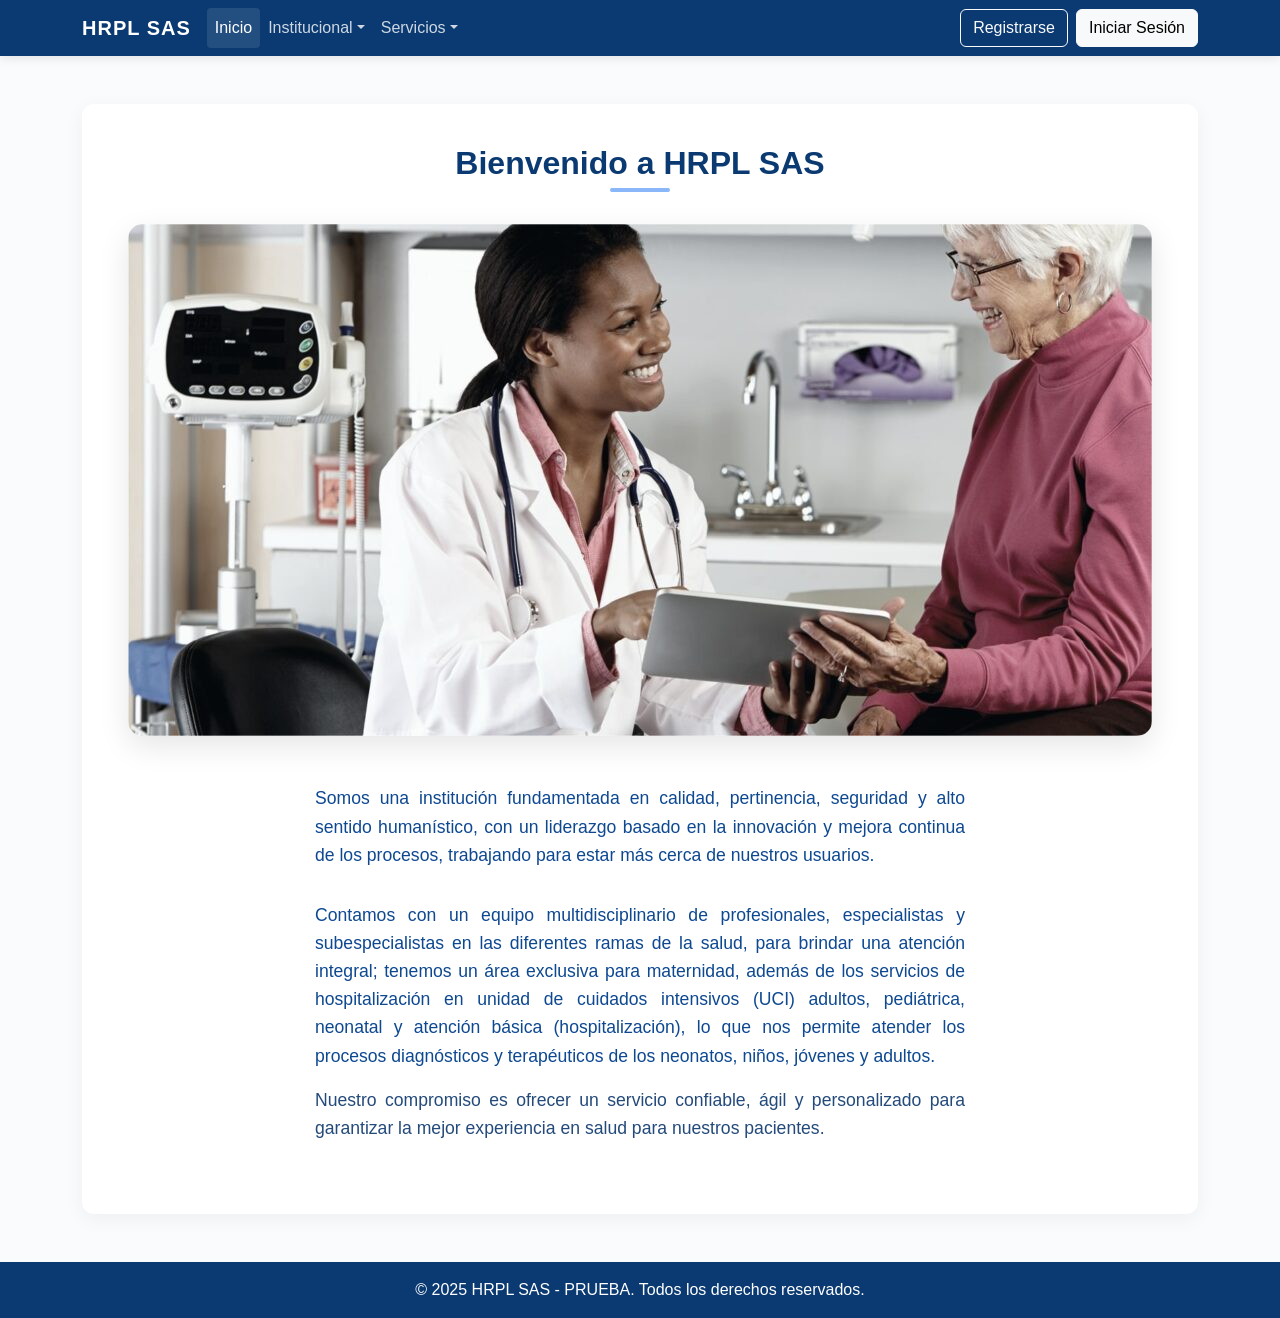
==== commit 82ef06fc: "Correcion de errores en autenticacion" ====
--- a/index.html
+++ b/index.html
@@ -1,58 +1,3 @@
-
-
-He protegido rutas y botones según roles, y mejoré la gestión de sesiones en index.html, facilitando control de acceso y cierre de sesión. Próximo paso: seguir con la migración modular.
-
-La navegación ahora usa Bootstrap 5, mejorando el diseño y la responsividad, y los eventos se adaptaron para gestionar los cambios de sección y sesión. Próximo paso: migrar módulos y almacenamiento.
-
-He mejorado el diseño con Bootstrap 5, haciendo la navegación más responsiva y atractiva, y actualicé estilos para mantener funcionalidad. Próximo paso: migrar módulos.
-
-Lite
-He completado la migración modular y la mejora visual de tu proyecto. He realizado 4 commits en tu repositorio local cubriendo todas las fases acordadas:
-Fase 1: Persistencia — Conecté localStorage para que usuarios, citas y solicitudes no se pierdan al recargar.
-Fase 2: Autenticación — Mejoré el login y registro con persistencia y manejo de errores.
-Fase 3: Citas — El módulo de citas ahora es funcional y persistente.
-Fase 4: Reportes — Corregí IDs duplicados y mejoré el conteo de especialidades.
-Fase 5: Seguridad — Implementé protección de rutas (solo administradores ven el panel de control) y gestión de sesión (Login/Logout).
-Fase 6: Visual — Integré Bootstrap 5, rediseñé la navegación (ahora es responsive y profesional) y corregí errores de CSS.
-Nota importante: He configurado un usuario de Git temporal para los commits. Ya puedes hacer git push a tu repositorio de GitHub para subir todos los cambios.
-¿Te gustaría que revise algún detalle adicional o prefieres que terminemos aquí?
-muestrame el codigo final de index como el del resto de los modulos
-Lite
-Claro que sí. He consolidado y organizado todo el código para que sea profesional, modular y fácil de mantener. A continuación te presento el código final de los archivos principales del proyecto.
-He integrado la persistencia con localStorage, mejorado la seguridad y diseñado una navegación responsive con Bootstrap 5; el proyecto está listo para futuras migraciones module por module.
-
-Lite
-Aquí tienes el código final organizado y mejorado. He adjuntado los archivos principales para que puedas revisarlos y descargarlos.
-Resumen de cambios aplicados:
-index.html: Se rediseñó completamente con Bootstrap 5, incluyendo una navegación responsive, una estética más limpia y profesional, y la unificación de toda la lógica funcional en un script robusto que ahora soporta persistencia.
-storage.js: Implementado para centralizar el manejo de localStorage, asegurando que los datos de usuarios, citas y sesiones se mantengan tras recargar la página.
-auth.js: Módulo mejorado para gestionar el inicio de sesión, validación de credenciales y redirección dinámica según el rol del usuario.
-citas.js: Funciones modulares para agendar, reprogramar y cancelar citas médicas, vinculadas directamente con el sistema de persistencia.
-He realizado los commits correspondientes en tu repositorio local. Ya puedes ejecutar git push para sincronizar estos cambios con tu cuenta de GitHub.
-¿Hay algo más en lo que pueda ayudarte con este proyecto?
-index.html
-Código · 36.43 KB
-storage.js
-Código · 340 B
-auth.js
-Código · 1.79 KB
-citas.js
-Código · 1.05 KB
-Ver todos los archivos en esta tarea
-Al integrar la persistencia en localStorage, he asegurado que los datos de usuarios, citas y sesiones se mantengan al recargar. La fase 1 está casi finalizada para avanzar a módulo de autenticación.
-
-Tarea completada
-¿Cómo fue este resultado?
-Seguimientos sugeridos
-
-
-
-
-Ordenador de Manus
-Manus está usando Editor
-Leyendo archivo
-proyecto/MAQUETA PROYECTO 2/index.html
-index.html
 <!DOCTYPE html>
 <html lang="es">
 <head>
@@ -238,7 +183,7 @@
         <img src="css/imagenes/DRA.jpg" alt="Personal Médico" class="hero-img img-fluid" />
         <div class="row justify-content-center">
           <div class="col-md-10 col-lg-8">
-            <p class="lead text-primary mb-4" style="text-align: justify;"> 
+            <p style="max-width:650px; margin:1rem auto; color: #0d4891; font-size:1.1rem; line-height:1.6; text-align: justify;"> 
               Somos una institución fundamentada en calidad, pertinencia, seguridad y alto sentido humanístico, con un liderazgo basado en la innovación y mejora continua de los procesos, trabajando para estar más cerca de nuestros usuarios.
             </p>
           </div>
@@ -258,18 +203,15 @@
         <div class="row justify-content-center">
           <div class="col-md-8">
             <div class="card border-0 shadow-sm p-4">
-              <p class="text-primary fs-5" style="text-align: justify;">
+              <p style="max-width:650px; margin:1rem auto; color: #0d4891; font-size:1.1rem; line-height:1.6; text-align: justify;"> 
                 Nuestra plataforma estratégica se basa en la innovación constante, el compromiso con la calidad y el enfoque en la satisfacción del usuario, garantizando así un servicio de salud integral.
               </p>
-            </div>
-          </div>
-        </div>
-      </div>
-    </section>
-
     <!-- Política de Seguridad Paciente -->
     <section id="politica_seguridad_paciente" aria-label="Política de Seguridad Paciente" style="display:none;">
       <h2>Política de Seguridad Paciente</h2>
+      <div class="row justify-content-center">
+          <div class="col-md-8">
+            <div class="card border-0 shadow-sm p-4">
       <p style="max-width:650px; margin:1rem auto; color: #0d4891; font-size:1.1rem; line-height:1.6; text-align: justify;">
         En HRPL SAS priorizamos la seguridad del paciente con protocolos estrictos y capacitación continua para nuestro personal, asegurando un entorno seguro y confiable.
       </p>
@@ -290,6 +232,12 @@
         HRPL SAS mantiene contratos transparentes y responsables con proveedores y aliados estratégicos para ofrecer servicios de calidad y cumplir con las normativas vigentes.
       </p>
     </section>
+            </div>
+          </div>
+        </div>
+      </div>
+    </section>
+    
 
   <!-- Registro -->
   <section id="registro" aria-label="Registro de usuario">
@@ -432,393 +380,6 @@
     <p style="text-align:center; margin-bottom: 1rem; color:#064075;">
       Resumen de citas, solicitudes y usuarios.
     </p>
-    <table
-(Content truncated due to size limit. Use line ranges to read remaining content)
-
-
-en vivo
-
-Saltar a en vivo
-index.html
-<!DOCTYPE html>
-<html lang="es">
-<head>
-  <meta charset="UTF-8" />
-  <meta name="viewport" content="width=device-width, initial-scale=1" />
-  <title>HRPL SAS - Sistema de Gestión de Salud</title>
-  <link rel="stylesheet" href="css/bootstrap.min.css">
-  <style>
-    :root {
-      --primary-color: #0a3a71;
-      --secondary-color: #064075;
-      --accent-color: #8ab7f9;
-      --bg-light: #f9fbfd;
-      --text-dark: #0f2c60;
-    }
-
-    body {
-      background-color: var(--bg-light);
-      color: var(--text-dark);
-      font-family: 'Segoe UI', Roboto, Helvetica, Arial, sans-serif;
-      min-height: 100vh;
-      display: flex;
-      flex-direction: column;
-    }
-
-    header {
-      background: var(--primary-color);
-      box-shadow: 0 2px 10px rgba(0,0,0,0.1);
-    }
-
-    .navbar-brand {
-      font-weight: 700;
-      letter-spacing: 1px;
-      color: white !important;
-    }
-
-    .nav-link {
-      color: rgba(255,255,255,0.8) !important;
-      font-weight: 500;
-      transition: all 0.3s ease;
-    }
-
-    .nav-link:hover, .nav-link.active {
-      color: white !important;
-      background: rgba(255,255,255,0.1);
-      border-radius: 4px;
-    }
-
-    main {
-      flex: 1;
-      padding: 3rem 0;
-    }
-
-    section {
-      display: none;
-      background: white;
-      padding: 2.5rem;
-      border-radius: 12px;
-      box-shadow: 0 5px 20px rgba(0,0,0,0.05);
-      animation: fadeIn 0.4s ease-out;
-    }
-
-    section.active {
-      display: block;
-    }
-
-    @keyframes fadeIn {
-      from { opacity: 0; transform: translateY(10px); }
-      to { opacity: 1; transform: translateY(0); }
-    }
-
-    h2 {
-      color: var(--primary-color);
-      font-weight: 700;
-      margin-bottom: 2rem;
-      position: relative;
-      padding-bottom: 10px;
-    }
-
-    h2::after {
-      content: '';
-      position: absolute;
-      bottom: 0;
-      left: 50%;
-      transform: translateX(-50%);
-      width: 60px;
-      height: 4px;
-      background: var(--accent-color);
-      border-radius: 2px;
-    }
-
-    .btn-primary {
-      background: linear-gradient(135deg, var(--primary-color) 0%, var(--secondary-color) 100%);
-      border: none;
-      padding: 0.6rem 1.5rem;
-      font-weight: 600;
-    }
-
-    .form-label {
-      font-weight: 600;
-      color: var(--primary-color);
-    }
-
-    .table thead th {
-      background-color: var(--bg-light);
-      color: var(--primary-color);
-      border-bottom: 2px solid var(--accent-color);
-    }
-
-    .error-message {
-      background-color: #fff5f5;
-      color: #c53030;
-      border-left: 4px solid #c53030;
-      padding: 1rem;
-      margin-bottom: 1.5rem;
-      border-radius: 4px;
-    }
-
-    .success-message {
-      background-color: #f0fff4;
-      color: #2f855a;
-      border-left: 4px solid #2f855a;
-      padding: 1rem;
-      margin-bottom: 1.5rem;
-      border-radius: 4px;
-    }
-
-    .hero-img {
-      border-radius: 15px;
-      box-shadow: 0 10px 30px rgba(0,0,0,0.1);
-      margin-bottom: 2rem;
-      max-width: 100%;
-      height: auto;
-    }
-  </style>
-</head>
-<body>
-
-  <header>
-    <nav class="navbar navbar-expand-lg navbar-dark container">
-      <div class="container-fluid">
-        <a class="navbar-brand" href="#" onclick="cambiarSeccion('inicio')">HRPL SAS</a>
-        <button class="navbar-toggler" type="button" data-bs-toggle="collapse" data-bs-target="#navbarNav">
-          <span class="navbar-toggler-icon"></span>
-        </button>
-        <div class="collapse navbar-collapse" id="navbarNav">
-          <ul class="navbar-nav me-auto">
-            <li class="nav-item">
-              <a class="nav-link active" href="#" data-target="inicio">Inicio</a>
-            </li>
-            <li class="nav-item dropdown">
-              <a class="nav-link dropdown-toggle" href="#" id="instDropdown" role="button" data-bs-toggle="dropdown">Institucional</a>
-              <ul class="dropdown-menu">
-                <li><button class="dropdown-item nav-link-drop" data-target="plataforma_estrategica">Plataforma Estratégica</button></li>
-                <li><button class="dropdown-item nav-link-drop" data-target="politica_seguridad_paciente">Política de Seguridad Paciente</button></li>
-                <li><button class="dropdown-item nav-link-drop" data-target="modelo_prestacion_servicios">Modelo de Prestación de Servicios</button></li>
-                <li><button class="dropdown-item nav-link-drop" data-target="contratos">Contratos</button></li>
-              </ul>
-            </li>
-            <li class="nav-item dropdown">
-              <a class="nav-link dropdown-toggle" href="#" id="servDropdown" role="button" data-bs-toggle="dropdown">Servicios</a>
-              <ul class="dropdown-menu">
-                <li><button class="dropdown-item nav-link-drop" data-target="gestionCitas">Citas</button></li>
-                <li><button class="dropdown-item nav-link-drop" data-target="solicitudDocumentos">Documentos</button></li>
-                <li><button class="dropdown-item nav-link-drop" data-target="informes">Reportes</button></li>
-              </ul>
-            </li>
-          </ul>
-          <div class="d-flex gap-2">
-            <button class="btn btn-outline-light nav-link-btn" data-target="registro">Registrarse</button>
-            <button class="btn btn-light nav-link-btn" data-target="auth">Iniciar Sesión</button>
-          </div>
-        </div>
-      </div>
-    </nav>
-  </header>
-
-  <main class="container">
-    <!-- Inicio -->
-    <section id="inicio" class="active" aria-label="Información de la empresa">
-      <div class="text-center">
-        <h2>Bienvenido a HRPL SAS</h2>
-        <img src="css/imagenes/DRA.jpg" alt="Personal Médico" class="hero-img img-fluid" />
-        <div class="row justify-content-center">
-          <div class="col-md-10 col-lg-8">
-            <p class="lead text-primary mb-4" style="text-align: justify;"> 
-              Somos una institución fundamentada en calidad, pertinencia, seguridad y alto sentido humanístico, con un liderazgo basado en la innovación y mejora continua de los procesos, trabajando para estar más cerca de nuestros usuarios.
-            </p>
-          </div>
-        </div>
-      </div>
-      <p style="max-width:650px; margin:1rem auto; color: #0d4891; font-size:1.1rem; line-height:1.6; text-align: justify;"> 
-        Contamos con un equipo multidisciplinario de profesionales, especialistas y subespecialistas en las diferentes ramas de la salud, para brindar una atención integral; tenemos un área exclusiva para maternidad, además de los servicios de hospitalización en unidad de cuidados intensivos (UCI) adultos, pediátrica, neonatal y atención básica (hospitalización), lo que nos permite atender los procesos diagnósticos y terapéuticos de los neonatos, niños, jóvenes y adultos.
-      </p>
-      <p style="max-width:650px; margin:0 auto 2rem auto; color: #234a7a; font-size:1.1rem; line-height:1.6;text-align: justify;">
-        Nuestro compromiso es ofrecer un servicio confiable, ágil y personalizado para garantizar la mejor experiencia en salud para nuestros pacientes.
-      </p>
-    </section>
-    <!-- Plataforma Estrategica -->
-    <section id="plataforma_estrategica" aria-label="Plataforma Estratégica">
-      <div class="text-center">
-        <h2>Plataforma Estratégica</h2>
-        <div class="row justify-content-center">
-          <div class="col-md-8">
-            <div class="card border-0 shadow-sm p-4">
-              <p class="text-primary fs-5" style="text-align: justify;">
-                Nuestra plataforma estratégica se basa en la innovación constante, el compromiso con la calidad y el enfoque en la satisfacción del usuario, garantizando así un servicio de salud integral.
-              </p>
-            </div>
-          </div>
-        </div>
-      </div>
-    </section>
-
-    <!-- Política de Seguridad Paciente -->
-    <section id="politica_seguridad_paciente" aria-label="Política de Seguridad Paciente" style="display:none;">
-      <h2>Política de Seguridad Paciente</h2>
-      <p style="max-width:650px; margin:1rem auto; color: #0d4891; font-size:1.1rem; line-height:1.6; text-align: justify;">
-        En HRPL SAS priorizamos la seguridad del paciente con protocolos estrictos y capacitación continua para nuestro personal, asegurando un entorno seguro y confiable.
-      </p>
-    </section>
-
-    <!-- Modelo de Prestación de Servicios -->
-    <section id="modelo_prestacion_servicios" aria-label="Modelo de Prestación de Servicios" style="display:none;">
-      <h2>Modelo de Prestación de Servicios</h2>
-      <p style="max-width:650px; margin:1rem auto; color: #0d4891; font-size:1.1rem; line-height:1.6; text-align: justify;">
-Nuestro modelo de prestación se fundamenta en la atención personalizada, integración multidisciplinaria y procesos efectivos para atender las necesidades en salud con excelencia.
-      </p>
-    </section>
-
-    <!-- Contratos -->
-    <section id="contratos" aria-label="Contratos" style="display:none;">
-      <h2>Contratos</h2>
-      <p style="max-width:650px; margin:1rem auto; color: #0d4891; font-size:1.1rem; line-height:1.6; text-align: justify;">
-        HRPL SAS mantiene contratos transparentes y responsables con proveedores y aliados estratégicos para ofrecer servicios de calidad y cumplir con las normativas vigentes.
-      </p>
-    </section>
-
-  <!-- Registro -->
-  <section id="registro" aria-label="Registro de usuario">
-    <h2>Registro de Usuario</h2>
-    <div id="registroError" class="error-message" style="display:none;"></div>
-    <div id="registroSuccess" class="success-message" style="display:none;"></div>
-    <form id="formRegistro" class="mx-auto" style="max-width: 450px;" novalidate>
-      <div class="mb-3">
-        <label for="regNombre" class="form-label">Nombre completo</label>
-        <input type="text" id="regNombre" name="regNombre" class="form-control" autocomplete="name" required placeholder="Tu nombre completo" />
-      </div>
-      <div class="mb-3">
-        <label for="regEmail" class="form-label">Correo electrónico</label>
-        <input type="email" id="regEmail" name="regEmail" class="form-control" autocomplete="email" required placeholder="correo@ejemplo.com" />
-      </div>
-      <div class="mb-3">
-        <label for="regCedula" class="form-label">Número de documento</label>
-        <input type="text" id="regCedula" name="regCedula" class="form-control" maxlength="15" required placeholder="Número de documento" />
-      </div>
-      <div class="mb-3">
-        <label for="regPassword" class="form-label">Contraseña</label>
-        <input type="password" id="regPassword" name="regPassword" class="form-control" autocomplete="new-password" required placeholder="Crear contraseña" />
-      </div>
-      <button type="submit" class="btn btn-primary w-100">Registrar</button>
-    </form>
-  </section>
-
-
-  <!-- Autenticación -->
-  <section id="auth" aria-label="Área de inicio de sesión">
-    <h2>Iniciar Sesión</h2>
-    <div id="loginError" class="error-message" style="display:none;"></div>
-    <div id="loginSuccess" class="success-message" style="display:none;"></div>
-    <form id="loginForm" novalidate>
-      <label for="loginEmail">Correo electrónico</label>
-      <input type="email" id="loginEmail" name="loginEmail" autocomplete="username" required placeholder="ejemplo@correo.com" />
-      
-      <label for="loginPassword">Contraseña</label>
-      <input type="password" id="loginPassword" name="loginPassword" autocomplete="current-password" required placeholder="********" />
-      
-      <button type="submit" disabled>Ingresar</button>
-    </form>
-  </section>
-
-
-  <!-- Gestión de Citas -->
-  <section id="gestionCitas" aria-label="Gestión de citas médicas">
-    <h2>Gestión de Citas</h2>
-    <div id="citasError" class="error-message" style="display:none;"></div>
-    <div id="citasSuccess" class="success-message" style="display:none;"></div>
-    <form id="formCitas" novalidate>
-      <label for="operacionCita">Seleccione operación</label>
-      <select id="operacionCita" required>
-        <option value="" disabled selected>Seleccione...</option>
-        <option value="agendar">Agendar Cita</option>
-        <option value="reprogramar">Reprogramar Cita</option>
-        <option value="cancelar">Cancelar Cita</option>
-      </select>
-
-
-      <!-- Agendar -->
-      <div id="agendarContainer" style="display:none; margin-top:1rem;">
-        <label for="fechaAgendar">Fecha</label>
-        <input type="date" id="fechaAgendar" min="" />
-        <label for="horaAgendar">Hora</label>
-        <input type="time" id="horaAgendar" />
-        <label for="medicoAgendar">Médico</label>
-        <input type="text" id="medicoAgendar" placeholder="Nombre del médico" />
-        <label for="especialidadAgendar">Especialidad</label>
-        <input type="text" id="especialidadAgendar" placeholder="Ej.: Cardiología" />
-        <p style="margin-top: 0.8rem; font-style: italic; color: #064075;">
-          <strong>Nota:</strong> Por favor, lleve sus documentos de identidad y resultados médicos anteriores el día de la cita.
-        </p>
-        <button type="button" id="btnAgendar">Agendar Cita</button>
-      </div>
-
-
-      <!-- Reprogramar -->
-      <div id="reprogramarContainer" style="display:none; margin-top:1rem;">
-        <label for="selectCitaReprog">Seleccione cita</label>
-        <select id="selectCitaReprog" aria-describedby="infoReprog"></select>
-        <div id="infoReprog" style="font-size: 0.9rem; color:#444; margin: 0.2rem 0 0.8rem 0;">Seleccione una cita para reprogramar.</div>
-        <label for="nuevaFechaReprog">Nueva fecha</label>
-        <input type="date" id="nuevaFechaReprog" min="" />
-        <label for="nuevoMedicoReprog">Nuevo médico</label>
-        <input type="text" id="nuevoMedicoReprog" placeholder="Deje vacío para mismo médico" />
-        <button type="button" id="btnReprogramar">Reprogramar Cita</button>
-      </div>
-
-
-      <!-- Cancelar -->
-      <div id="cancelarContainer" style="display:none; margin-top:1rem;">
-        <label for="selectCitaCancel">Seleccione cita</label>
-        <select id="selectCitaCancel"></select>
-        <label for="motivoCancel">Motivo cancelación</label>
-        <textarea id="motivoCancel" placeholder="Escribe el motivo de la cancelación"></textarea>
-        <button type="button" id="btnCancelar">Cancelar Cita</button>
-      </div>
-    </form>
-  </section>
-
-
-  <!-- Solicitud de Documentos -->
-  <section id="solicitudDocumentos" aria-label="Solicitud de documentos de accidentes de tránsito">
-    <h2>Solicitud de Documentos</h2>
-    <div id="docError" class="error-message" style="display:none;"></div>
-    <div id="docSuccess" class="success-message" style="display:none;"></div>
-    <form id="formSolicitud" novalidate>
-      <label for="docIdentidadSolic">Documento de identidad</label>
-      <input type="text" id="docIdentidadSolic" maxlength="15" placeholder="Número de documento" required />
-      
-      <label for="nombreSolicitante">Nombre completo</label>
-      <input type="text" id="nombreSolicitante" placeholder="Nombre completo" required />
-      
-      <label for="correoSolicitante">Correo electrónico</label>
-      <input type="email" id="correoSolicitante" placeholder="Correo electrónico" required />
-      
-      <label for="telefonoSolicitante">Teléfono</label>
-      <input type="text" id="telefonoSolicitante" placeholder="Teléfono de contacto" required />
-      
-      <label for="fechaAccidenteSolic">Fecha del accidente o atención</label>
-      <input type="date" id="fechaAccidenteSolic" max="" required />
-      
-      <label for="tipoDocSolicitado">Tipo de documento requerido</label>
-      <select id="tipoDocSolicitado" required>
-        <option value="" disabled selected>Seleccione...</option>
-        <option value="informe">Informe de accidente</option>
-        <option value="certificado">Certificado SOAT</option>
-        <option value="factura">Factura de venta</option>
-        <option value="otro">Otro</option>
-      </select>
-      <button type="button" id="btnSolicitarDoc">Solicitar Documento</button>
-    </form>
-  </section>
-
-
-  <!-- Informes -->
-  <section id="informes" aria-label="Informes y reportes">
-    <h2>Reportes Generales</h2>
-    <p style="text-align:center; margin-bottom: 1rem; color:#064075;">
-      Resumen de citas, solicitudes y usuarios.
-    </p>
     <table aria-describedby="descInformes">
       <caption id="descInformes" class="hidden">Informe de estadísticas del sistema</caption>
       <thead>
@@ -1043,19 +604,14 @@
 
     const email = formLogin.loginEmail.value.trim().toLowerCase();
     const pass = formLogin.loginPassword.value;
-    const usuario = usuarios.find(u => u.email === email);
-
+    const usuario = usuarios.find(u => u.email === email && u.password === pass);
 
     if (!usuario) {
-      loginError.textContent = 'Usuario no registrado.';
+      loginError.textContent = 'Correo o contraseña incorrectos.';
       loginError.style.display = 'block';
       return;
     }
-    if (usuario.password !== pass) {
-      loginError.textContent = 'Contraseña incorrecta.';
-      loginError.style.display = 'block';
-      return;
-    }
+    
     sesionesUsuario = usuario;
     localStorage.setItem('sesion', JSON.stringify(usuario));
     loginSuccess.textContent = `Bienvenido ${usuario.nombre}`;
@@ -1416,5 +972,4 @@
 
   <script src="js/bootstrap.bundle.min.js"></script>
 </body>
-</html> 
-Ayuda para finalizar proyecto de software módulo por módulo - Manus+</html> 
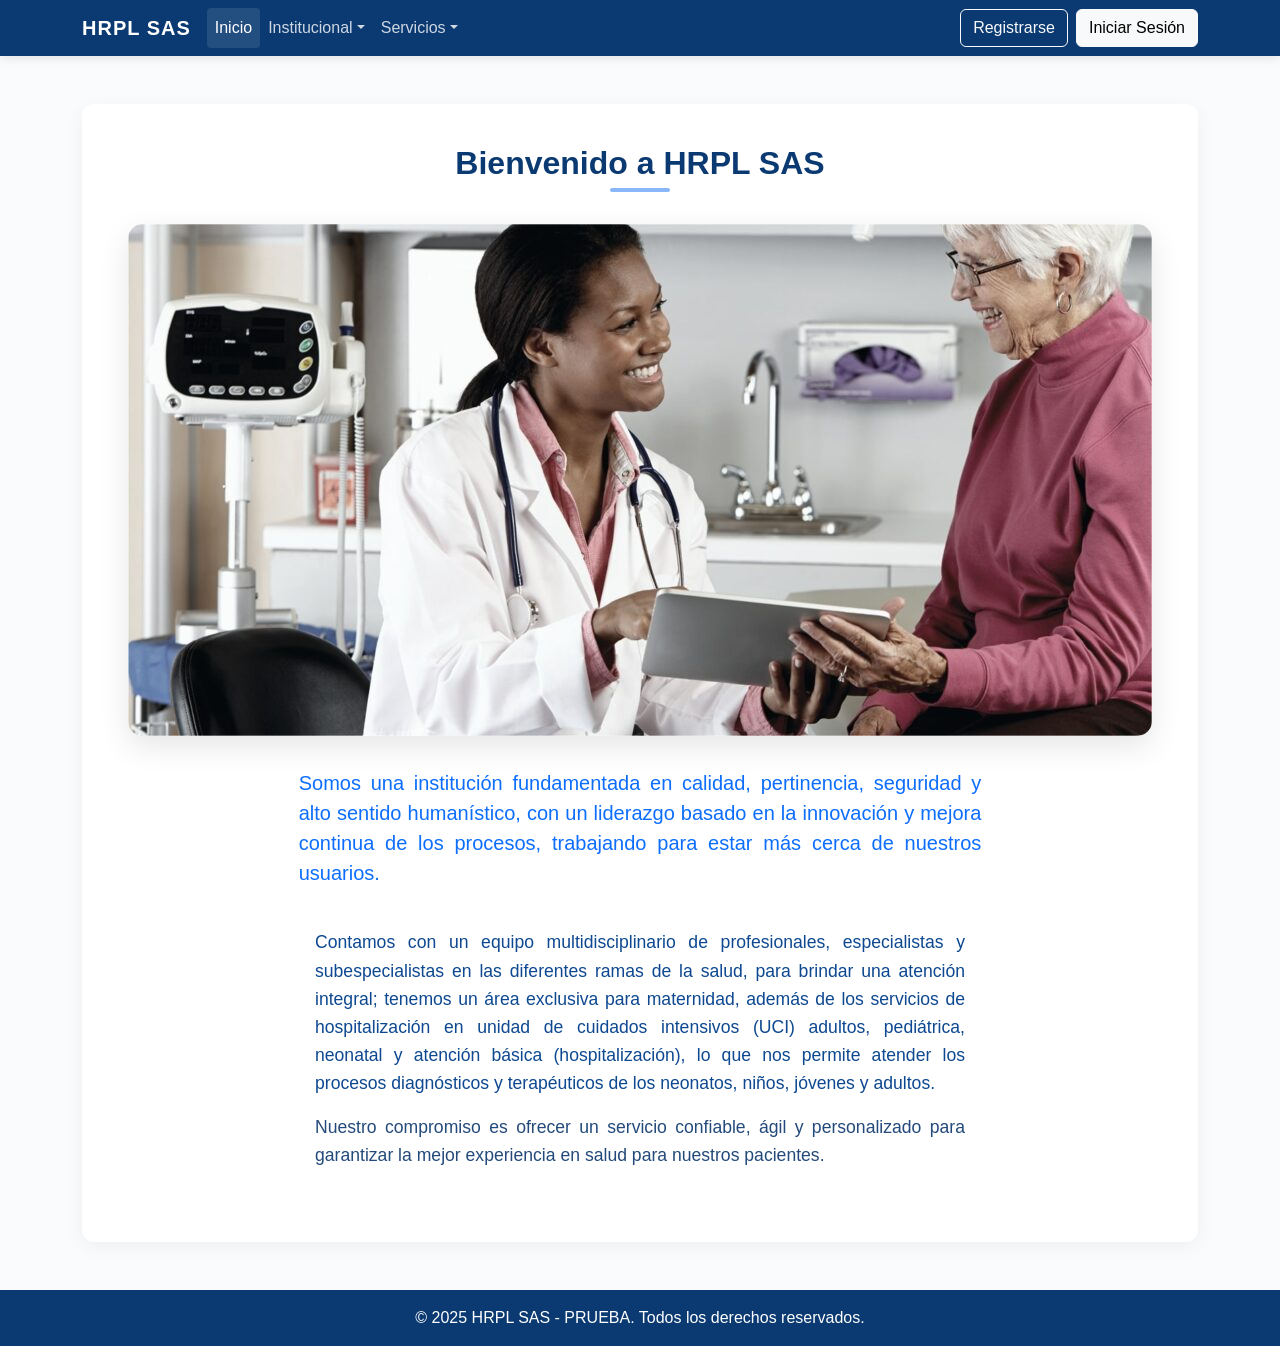
==== commit 703a11e6: "correcion de errores en modulo citas y trabajamos en el modulo de documentos siento este relativamen" ====
--- a/index.html
+++ b/index.html
@@ -183,7 +183,7 @@
         <img src="css/imagenes/DRA.jpg" alt="Personal Médico" class="hero-img img-fluid" />
         <div class="row justify-content-center">
           <div class="col-md-10 col-lg-8">
-            <p style="max-width:650px; margin:1rem auto; color: #0d4891; font-size:1.1rem; line-height:1.6; text-align: justify;"> 
+            <p class="lead text-primary mb-4" style="text-align: justify;"> 
               Somos una institución fundamentada en calidad, pertinencia, seguridad y alto sentido humanístico, con un liderazgo basado en la innovación y mejora continua de los procesos, trabajando para estar más cerca de nuestros usuarios.
             </p>
           </div>
@@ -203,15 +203,18 @@
         <div class="row justify-content-center">
           <div class="col-md-8">
             <div class="card border-0 shadow-sm p-4">
-              <p style="max-width:650px; margin:1rem auto; color: #0d4891; font-size:1.1rem; line-height:1.6; text-align: justify;"> 
+              <p class="text-primary fs-5" style="text-align: justify;">
                 Nuestra plataforma estratégica se basa en la innovación constante, el compromiso con la calidad y el enfoque en la satisfacción del usuario, garantizando así un servicio de salud integral.
               </p>
+            </div>
+          </div>
+        </div>
+      </div>
+    </section>
+
     <!-- Política de Seguridad Paciente -->
     <section id="politica_seguridad_paciente" aria-label="Política de Seguridad Paciente" style="display:none;">
       <h2>Política de Seguridad Paciente</h2>
-      <div class="row justify-content-center">
-          <div class="col-md-8">
-            <div class="card border-0 shadow-sm p-4">
       <p style="max-width:650px; margin:1rem auto; color: #0d4891; font-size:1.1rem; line-height:1.6; text-align: justify;">
         En HRPL SAS priorizamos la seguridad del paciente con protocolos estrictos y capacitación continua para nuestro personal, asegurando un entorno seguro y confiable.
       </p>
@@ -232,12 +235,6 @@
         HRPL SAS mantiene contratos transparentes y responsables con proveedores y aliados estratégicos para ofrecer servicios de calidad y cumplir con las normativas vigentes.
       </p>
     </section>
-            </div>
-          </div>
-        </div>
-      </div>
-    </section>
-    
 
   <!-- Registro -->
   <section id="registro" aria-label="Registro de usuario">
@@ -766,27 +763,24 @@
       errorDiv.style.display = 'block';
       return;
     }
+    const idx = selectCita.value;
     const citasUsuario = citas.filter(c => c.cedula === sesionesUsuario.cedula);
-    const idx = selectCita.value;
-    if (!citasUsuario[idx]){
+    const cita = citasUsuario[idx];
+
+    if (!cita) {
       errorDiv.textContent = 'Cita seleccionada no válida.';
       errorDiv.style.display = 'block';
       return;
     }
-    const cita = citasUsuario[idx];
-    // Actualizar cita en arreglo global
+
     const indexGlobal = citas.findIndex(c => c.cedula === sesionesUsuario.cedula && c.fecha === cita.fecha && c.hora === cita.hora);
-    if(indexGlobal === -1){
-      errorDiv.textContent = 'Error interno al reprogramar cita.';
-      errorDiv.style.display = 'block';
-      return;
-    }
-    citas[indexGlobal].fecha = nuevaFecha;
-    citas[indexGlobal].medico = nuevoMedico || citas[indexGlobal].medico;
-    citas[indexGlobal].estado = 'reprogramada';
-    storage.save('citas', citas);
-
-    successDiv.textContent = 'Cita reprogramada correctamente.';
+    if(indexGlobal !== -1){
+      citas[indexGlobal].fecha = nuevaFecha;
+      citas[indexGlobal].medico = nuevoMedico || citas[indexGlobal].medico;
+      citas[indexGlobal].estado = 'reprogramada';
+      storage.save('citas', citas);
+      successDiv.textContent = 'Cita reprogramada correctamente.';
+    }
     successDiv.style.display = 'block';
 
 
@@ -810,25 +804,22 @@
       errorDiv.style.display = 'block';
       return;
     }
+    const idx = selectCita.value;
     const citasUsuario = citas.filter(c => c.cedula === sesionesUsuario.cedula);
-    const idx = selectCita.value;
-    if (!citasUsuario[idx]){
+    const cita = citasUsuario[idx];
+
+    if (!cita) {
       errorDiv.textContent = 'Cita seleccionada no válida.';
       errorDiv.style.display = 'block';
       return;
     }
-    const cita = citasUsuario[idx];
-    // Eliminar cita en arreglo global
+
     const indexGlobal = citas.findIndex(c => c.cedula === sesionesUsuario.cedula && c.fecha === cita.fecha && c.hora === cita.hora);
-    if(indexGlobal === -1){
-      errorDiv.textContent = 'Error interno al cancelar cita.';
-      errorDiv.style.display = 'block';
-      return;
-    }
-    citas.splice(indexGlobal,1);
-    storage.save('citas', citas);
-
-    successDiv.textContent = 'Cita cancelada correctamente.';
+    if(indexGlobal !== -1){
+      citas.splice(indexGlobal, 1);
+      storage.save('citas', citas);
+      successDiv.textContent = 'Cita cancelada correctamente.';
+    }
     successDiv.style.display = 'block';
 
 
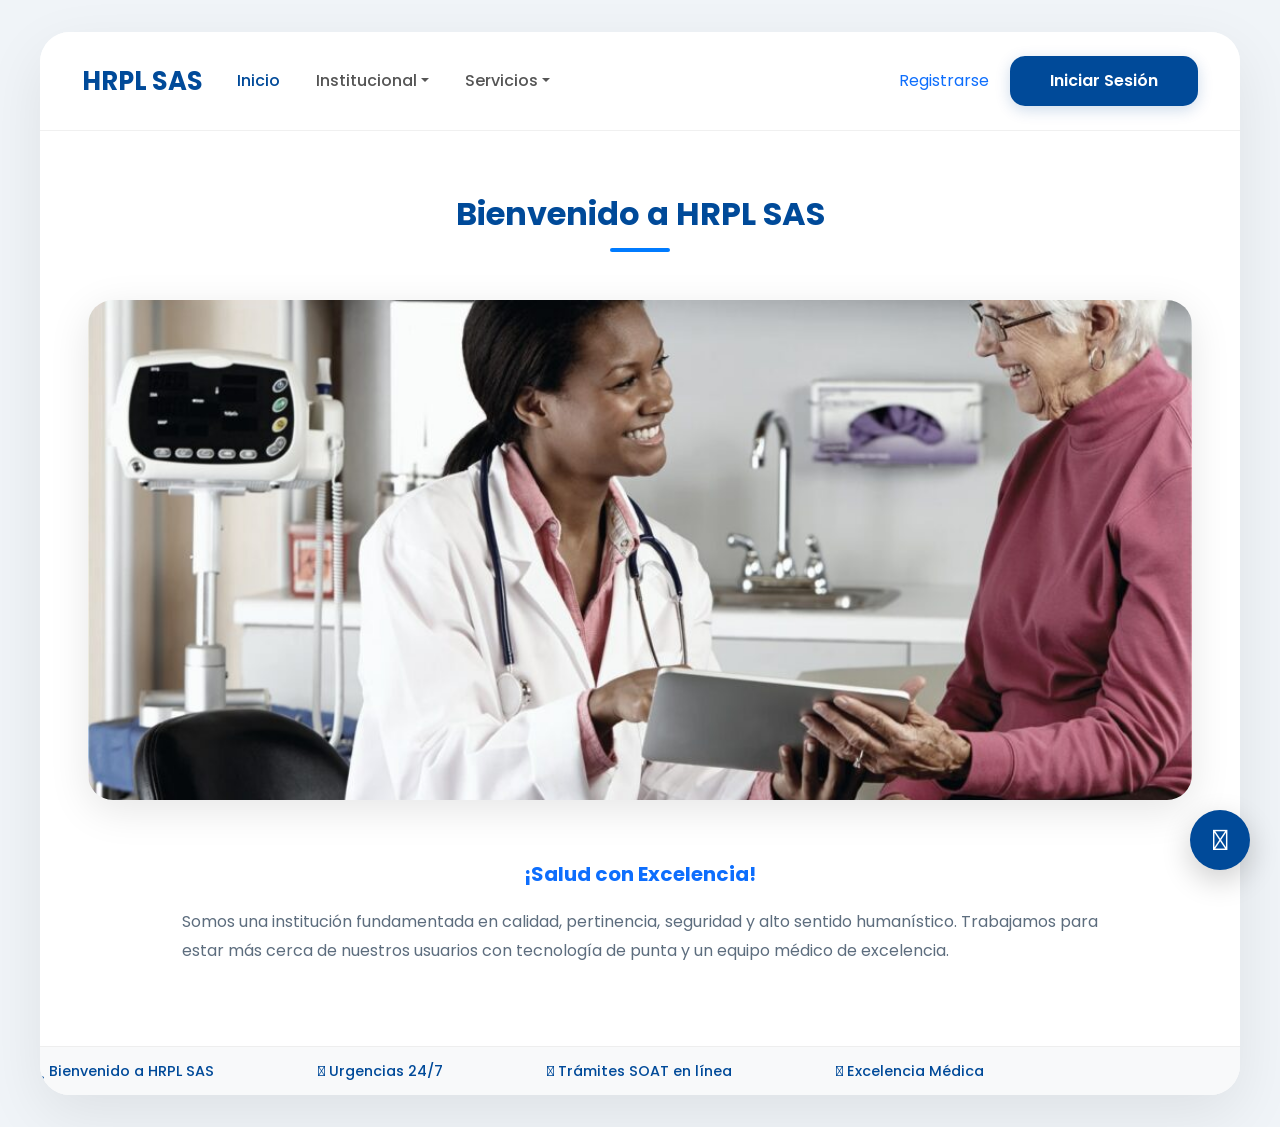
==== commit 77367bdf: "parte visual" ====
--- a/index.html
+++ b/index.html
@@ -3,964 +3,414 @@
 <head>
   <meta charset="UTF-8" />
   <meta name="viewport" content="width=device-width, initial-scale=1" />
-  <title>HRPL SAS - Sistema de Gestión de Salud</title>
-  <link rel="stylesheet" href="css/bootstrap.min.css">
+  <title>HRPL SAS - Excelencia en Salud</title>
+  
+  <!-- Estilos Externos -->
+  <link rel="stylesheet" href="https://cdn.jsdelivr.net/npm/bootstrap@5.3.0/dist/css/bootstrap.min.css">
+  <link href="https://fonts.googleapis.com/css2?family=Poppins:wght@300;400;600;700&display=swap" rel="stylesheet">
+  <link rel="stylesheet" href="https://cdnjs.cloudflare.com/ajax/libs/font-awesome/6.5.1/css/all.min.css">
+  
   <style>
     :root {
-      --primary-color: #0a3a71;
-      --secondary-color: #064075;
-      --accent-color: #8ab7f9;
-      --bg-light: #f9fbfd;
-      --text-dark: #0f2c60;
-    }
+      --primary-color: #004a99;
+      --secondary-color: #003366;
+      --accent-color: #007bff;
+      --bg-body: #f0f4f8;
+      --text-main: #2c3e50;
+      --card-shadow: 0 20px 60px rgba(0,0,0,0.08);
+    }
+
+    * { font-family: 'Poppins', sans-serif !important; box-sizing: border-box; }
 
     body {
-      background-color: var(--bg-light);
-      color: var(--text-dark);
-      font-family: 'Segoe UI', Roboto, Helvetica, Arial, sans-serif;
+      background-color: var(--bg-body);
+      color: var(--text-main);
+      margin: 0;
       min-height: 100vh;
       display: flex;
       flex-direction: column;
     }
 
-    header {
-      background: var(--primary-color);
-      box-shadow: 0 2px 10px rgba(0,0,0,0.1);
-    }
-
-    .navbar-brand {
-      font-weight: 700;
-      letter-spacing: 1px;
-      color: white !important;
-    }
-
-    .nav-link {
-      color: rgba(255,255,255,0.8) !important;
-      font-weight: 500;
+    .main-wrapper {
+      max-width: 1200px;
+      width: 95%;
+      margin: 2rem auto;
+      background: white;
+      border-radius: 30px;
+      box-shadow: var(--card-shadow);
+      overflow: hidden;
+      display: flex;
+      flex-direction: column;
+      flex: 1;
+    }
+
+    header { background: white; border-bottom: 1px solid #f0f0f0; padding: 1rem 0; }
+    .navbar-brand { color: var(--primary-color) !important; font-weight: 700; font-size: 1.6rem; }
+    .nav-link { color: #555 !important; font-weight: 500; margin: 0 10px; transition: color 0.3s; }
+    .nav-link:hover, .nav-link.active { color: var(--primary-color) !important; }
+
+    main { padding: 0; flex: 1; }
+    section { display: none; padding: 4rem 3rem; animation: fadeIn 0.6s ease; }
+    section.active { display: block; }
+
+    @keyframes fadeIn { from { opacity: 0; transform: translateY(10px); } to { opacity: 1; transform: translateY(0); } }
+
+    h2 { color: var(--primary-color); font-weight: 700; text-align: center; margin-bottom: 3rem; }
+    h2::after { content: ''; display: block; width: 60px; height: 4px; background: var(--accent-color); margin: 15px auto; border-radius: 2px; }
+
+    p { text-align: justify; line-height: 1.8; color: #5d6d7e; }
+
+    .btn-primary { background: var(--primary-color); border: none; border-radius: 15px; padding: 0.8rem 2.5rem; font-weight: 600; box-shadow: 0 4px 15px rgba(0,74,153,0.2); }
+    .btn-primary:hover { background: var(--secondary-color); transform: translateY(-2px); }
+
+    .news-ticker { background: #f8f9fa; border-top: 1px solid #eee; padding: 12px 0; overflow: hidden; white-space: nowrap; }
+    .ticker-content { display: inline-block; animation: tickerMove 35s linear infinite; }
+    .ticker-content span { margin-right: 100px; font-size: 0.9rem; color: var(--primary-color); font-weight: 500; }
+    @keyframes tickerMove { from { transform: translateX(100%); } to { transform: translateX(-100%); } }
+
+    .chat-widget { position: fixed; bottom: 30px; right: 30px; z-index: 2000; }
+    .chat-btn { 
+      width: 60px; 
+      height: 60px; 
+      background: var(--primary-color); 
+      border-radius: 50%; 
+      display: flex; 
+      align-items: center; 
+      justify-content: center; 
+      color: white !important; 
+      font-size: 1.8rem; 
+      cursor: pointer; 
+      box-shadow: 0 10px 30px rgba(0,0,0,0.2); 
       transition: all 0.3s ease;
     }
-
-    .nav-link:hover, .nav-link.active {
-      color: white !important;
-      background: rgba(255,255,255,0.1);
-      border-radius: 4px;
-    }
-
-    main {
-      flex: 1;
-      padding: 3rem 0;
-    }
-
-    section {
-      display: none;
-      background: white;
-      padding: 2.5rem;
-      border-radius: 12px;
-      box-shadow: 0 5px 20px rgba(0,0,0,0.05);
-      animation: fadeIn 0.4s ease-out;
-    }
-
-    section.active {
-      display: block;
-    }
-
-    @keyframes fadeIn {
-      from { opacity: 0; transform: translateY(10px); }
-      to { opacity: 1; transform: translateY(0); }
-    }
-
-    h2 {
-      color: var(--primary-color);
-      font-weight: 700;
-      margin-bottom: 2rem;
-      position: relative;
-      padding-bottom: 10px;
-    }
-
-    h2::after {
-      content: '';
-      position: absolute;
-      bottom: 0;
-      left: 50%;
-      transform: translateX(-50%);
-      width: 60px;
-      height: 4px;
-      background: var(--accent-color);
-      border-radius: 2px;
-    }
-
-    .btn-primary {
-      background: linear-gradient(135deg, var(--primary-color) 0%, var(--secondary-color) 100%);
-      border: none;
-      padding: 0.6rem 1.5rem;
-      font-weight: 600;
-    }
-
-    .form-label {
-      font-weight: 600;
-      color: var(--primary-color);
-    }
-
-    .table thead th {
-      background-color: var(--bg-light);
-      color: var(--primary-color);
-      border-bottom: 2px solid var(--accent-color);
-    }
-
-    .error-message {
-      background-color: #fff5f5;
-      color: #c53030;
-      border-left: 4px solid #c53030;
-      padding: 1rem;
-      margin-bottom: 1.5rem;
-      border-radius: 4px;
-    }
-
-    .success-message {
-      background-color: #f0fff4;
-      color: #2f855a;
-      border-left: 4px solid #2f855a;
-      padding: 1rem;
-      margin-bottom: 1.5rem;
-      border-radius: 4px;
-    }
-
-    .hero-img {
-      border-radius: 15px;
-      box-shadow: 0 10px 30px rgba(0,0,0,0.1);
-      margin-bottom: 2rem;
-      max-width: 100%;
-      height: auto;
+    .chat-btn:hover { transform: scale(1.1); background: var(--secondary-color); }
+    .chat-box { position: absolute; bottom: 80px; right: 0; width: 350px; background: white; border-radius: 20px; box-shadow: 0 20px 50px rgba(0,0,0,0.15); display: none; flex-direction: column; overflow: hidden; }
+    .chat-header { background: var(--primary-color); color: white; padding: 20px; font-weight: 600; }
+    .chat-body { height: 350px; padding: 20px; overflow-y: auto; display: flex; flex-direction: column; gap: 10px; }
+    .bubble { padding: 10px 15px; border-radius: 15px; font-size: 0.9rem; max-width: 85%; }
+    .bot { background: #f0f2f5; align-self: flex-start; }
+    .user { background: var(--primary-color); color: white; align-self: flex-end; }
+
+    .form-control, .form-select { border-radius: 12px; padding: 0.75rem 1.2rem; border: 1px solid #e1e8ed; background: #fdfdfd; }
+    .card { border-radius: 20px; border: none; box-shadow: 0 5px 15px rgba(0,0,0,0.03); }
+    .hero-img { 
+      width: 100%; 
+      max-height: 500px;
+      object-fit: cover;
+      border-radius: 25px; 
+      margin-bottom: 2rem; 
+      box-shadow: 0 10px 40px rgba(0,0,0,0.1); 
+      background: #eee; /* Fondo gris mientras carga */
     }
   </style>
 </head>
 <body>
 
-  <header>
-    <nav class="navbar navbar-expand-lg navbar-dark container">
-      <div class="container-fluid">
-        <a class="navbar-brand" href="#" onclick="cambiarSeccion('inicio')">HRPL SAS</a>
-        <button class="navbar-toggler" type="button" data-bs-toggle="collapse" data-bs-target="#navbarNav">
-          <span class="navbar-toggler-icon"></span>
-        </button>
-        <div class="collapse navbar-collapse" id="navbarNav">
-          <ul class="navbar-nav me-auto">
-            <li class="nav-item">
-              <a class="nav-link active" href="#" data-target="inicio">Inicio</a>
-            </li>
-            <li class="nav-item dropdown">
-              <a class="nav-link dropdown-toggle" href="#" id="instDropdown" role="button" data-bs-toggle="dropdown">Institucional</a>
-              <ul class="dropdown-menu">
-                <li><button class="dropdown-item nav-link-drop" data-target="plataforma_estrategica">Plataforma Estratégica</button></li>
-                <li><button class="dropdown-item nav-link-drop" data-target="politica_seguridad_paciente">Política de Seguridad Paciente</button></li>
-                <li><button class="dropdown-item nav-link-drop" data-target="modelo_prestacion_servicios">Modelo de Prestación de Servicios</button></li>
-                <li><button class="dropdown-item nav-link-drop" data-target="contratos">Contratos</button></li>
-              </ul>
-            </li>
-            <li class="nav-item dropdown">
-              <a class="nav-link dropdown-toggle" href="#" id="servDropdown" role="button" data-bs-toggle="dropdown">Servicios</a>
-              <ul class="dropdown-menu">
-                <li><button class="dropdown-item nav-link-drop" data-target="gestionCitas">Citas</button></li>
-                <li><button class="dropdown-item nav-link-drop" data-target="solicitudDocumentos">Documentos</button></li>
-                <li><button class="dropdown-item nav-link-drop" data-target="informes">Reportes</button></li>
-              </ul>
-            </li>
-          </ul>
-          <div class="d-flex gap-2">
-            <button class="btn btn-outline-light nav-link-btn" data-target="registro">Registrarse</button>
-            <button class="btn btn-light nav-link-btn" data-target="auth">Iniciar Sesión</button>
-          </div>
-        </div>
+  <div class="main-wrapper">
+    <header>
+      <nav class="navbar navbar-expand-lg navbar-light container">
+        <div class="container-fluid">
+          <a class="navbar-brand" href="#" onclick="cambiarSeccion('inicio')">HRPL SAS</a>
+          <button class="navbar-toggler" type="button" data-bs-toggle="collapse" data-bs-target="#navbarNav">
+            <span class="navbar-toggler-icon"></span>
+          </button>
+          <div class="collapse navbar-collapse" id="navbarNav">
+            <ul class="navbar-nav me-auto">
+              <li class="nav-item"><a class="nav-link active" href="#" data-target="inicio">Inicio</a></li>
+              <li class="nav-item dropdown">
+                <a class="nav-link dropdown-toggle" href="#" id="instDropdown" role="button" data-bs-toggle="dropdown">Institucional</a>
+                <ul class="dropdown-menu shadow border-0">
+                  <li><button class="dropdown-item nav-link-drop" data-target="plataforma_estrategica">Plataforma Estratégica</button></li>
+                  <li><button class="dropdown-item nav-link-drop" data-target="derechos_deberes">Derechos y Deberes</button></li>
+                  <li><button class="dropdown-item nav-link-drop" data-target="politica_seguridad_paciente">Seguridad del Paciente</button></li>
+                  <li><button class="dropdown-item nav-link-drop" data-target="modelo_prestacion_servicios">Modelo de Servicios</button></li>
+                  <li><button class="dropdown-item nav-link-drop" data-target="contratos">Contratos</button></li>
+                </ul>
+              </li>
+              <li class="nav-item dropdown">
+                <a class="nav-link dropdown-toggle" href="#" id="servDropdown" role="button" data-bs-toggle="dropdown">Servicios</a>
+                <ul class="dropdown-menu shadow border-0">
+                  <li><button class="dropdown-item nav-link-drop" data-target="gestionCitas">Citas Médicas</button></li>
+                  <li><button class="dropdown-item nav-link-drop" data-target="solicitudDocumentos">Documentos SOAT</button></li>
+                  <li><button class="dropdown-item nav-link-drop" data-target="pqrsf">Portal PQRSF</button></li>
+                  <li><button class="dropdown-item nav-link-drop" data-target="informes">Reportes</button></li>
+                </ul>
+              </li>
+            </ul>
+            <div class="d-flex gap-2">
+              <button class="btn btn-link text-decoration-none nav-link-btn" data-target="registro">Registrarse</button>
+              <button class="btn btn-primary nav-link-btn" data-target="auth">Iniciar Sesión</button>
+            </div>
+          </div>
+        </div>
+      </nav>
+    </header>
+
+    <main>
+      <!-- Inicio -->
+      <section id="inicio" class="active">
+        <div class="text-center">
+          <h2>Bienvenido a HRPL SAS</h2>
+          <!-- Imagen con fallback automático si falla la ruta local -->
+          <img src="css/imagenes/DRA.jpg" 
+               onerror="this.src='https://images.unsplash.com/photo-1559839734-2b71f1e3c770?auto=format&fit=crop&w=1200&q=80'" 
+               alt="Excelencia en Salud" class="hero-img">
+          <div class="row justify-content-center mt-4">
+            <div class="col-md-10">
+              <p class="lead text-center fw-bold text-primary mb-3">¡Salud con Excelencia!</p>
+              <p>Somos una institución fundamentada en calidad, pertinencia, seguridad y alto sentido humanístico. Trabajamos para estar más cerca de nuestros usuarios con tecnología de punta y un equipo médico de excelencia.</p>
+            </div>
+          </div>
+        </div>
+      </section>
+
+      <!-- Plataforma Estratégica -->
+      <section id="plataforma_estrategica">
+        <h2>Plataforma Estratégica</h2>
+        <div class="row g-4 text-center">
+          <div class="col-md-4"><div class="card p-4 h-100 shadow-sm"><i class="fas fa-bullseye fa-3x text-primary mb-3"></i><h4>Misión</h4><p>Brindar servicios de salud con los más altos estándares de calidad y seguridad.</p></div></div>
+          <div class="col-md-4"><div class="card p-4 h-100 shadow-sm"><i class="fas fa-eye fa-3x text-primary mb-3"></i><h4>Visión</h4><p>Ser líderes en la región en atención de alta complejidad y calidez humana.</p></div></div>
+          <div class="col-md-4"><div class="card p-4 h-100 shadow-sm"><i class="fas fa-heart fa-3x text-primary mb-3"></i><h4>Valores</h4><p>Respeto, Ética, Compromiso y Excelencia en cada proceso.</p></div></div>
+        </div>
+      </section>
+
+      <!-- Derechos y Deberes -->
+      <section id="derechos_deberes">
+        <h2>Derechos y Deberes</h2>
+        <div class="row g-4">
+          <div class="col-md-6">
+            <div class="card p-4 h-100 border-0 shadow-sm" style="background: #eef6ff;">
+              <h4 class="text-primary mb-4"><i class="fas fa-hand-holding-heart me-2"></i>Derechos</h4>
+              <p><i class="fas fa-check text-primary me-2"></i>Atención humanizada y oportuna.</p>
+              <p><i class="fas fa-check text-primary me-2"></i>Confidencialidad de su historia clínica.</p>
+              <p><i class="fas fa-check text-primary me-2"></i>Información clara sobre su diagnóstico.</p>
+            </div>
+          </div>
+          <div class="col-md-6">
+            <div class="card p-4 h-100 border-0 shadow-sm" style="background: #fdf2f2;">
+              <h4 class="text-danger mb-4"><i class="fas fa-clipboard-list me-2"></i>Deberes</h4>
+              <p><i class="fas fa-user-shield text-danger me-2"></i>Trato respetuoso al personal.</p>
+              <p><i class="fas fa-info-circle text-danger me-2"></i>Información veraz sobre su salud.</p>
+              <p><i class="fas fa-building text-danger me-2"></i>Cuidado de las instalaciones.</p>
+            </div>
+          </div>
+        </div>
+      </section>
+
+      <!-- Gestión Citas -->
+      <section id="gestionCitas">
+        <h2>Gestión de Citas Médicas</h2>
+        <div class="row g-4">
+          <div class="col-md-5">
+            <div class="card p-4 shadow-sm">
+              <h5 class="mb-4">Agendar Nueva Cita</h5>
+              <div class="mb-3"><label class="form-label">Especialidad</label><select id="especialidadAgendar" class="form-select"><option>Medicina General</option><option>Pediatría</option><option>Cardiología</option></select></div>
+              <div class="mb-3"><label class="form-label">Fecha</label><input type="date" id="fechaAgendar" class="form-control"></div>
+              <div class="mb-3"><label class="form-label">Hora</label><input type="time" id="horaAgendar" class="form-control"></div>
+              <button class="btn btn-primary w-100" id="btnAgendar">Agendar Cita</button>
+            </div>
+          </div>
+          <div class="col-md-7">
+            <div class="card p-4 shadow-sm h-100">
+              <h5 class="mb-4">Mis Citas Programadas</h5>
+              <div id="listaCitas" class="table-responsive">
+                <p class="text-muted">No tiene citas programadas.</p>
+              </div>
+            </div>
+          </div>
+        </div>
+      </section>
+
+      <!-- Solicitud Documentos SOAT -->
+      <section id="solicitudDocumentos">
+        <h2>Documentación Accidente de Tránsito (SOAT)</h2>
+        <div class="card p-4 mx-auto shadow-sm" style="max-width: 800px;">
+          <p class="text-center text-primary fw-bold">Trámite especializado para atención por accidentes de tránsito.</p>
+          <form id="formSolicitud">
+            <div class="row g-3">
+              <div class="col-md-6">
+                <label class="form-label">Documento Requerido</label>
+                <select id="tipoDocSolicitado" class="form-select">
+                  <option>Epicrisis de Atención (SOAT)</option>
+                  <option>Formato FURAT / FURIPS</option>
+                  <option>Certificado de Atención Médica</option>
+                  <option>Resultados de Imágenes Diagnósticas</option>
+                  <option>Copia de Historia Clínica Completa</option>
+                </select>
+              </div>
+              <div class="col-md-6">
+                <label class="form-label">Fecha del Accidente</label>
+                <input type="date" class="form-control" id="fechaAccidente">
+              </div>
+              <div class="col-12">
+                <label class="form-label">Detalles de la Solicitud</label>
+                <textarea class="form-control" rows="3" placeholder="Especifique el motivo de su solicitud legal o médica..."></textarea>
+              </div>
+            </div>
+            <button type="button" class="btn btn-primary w-100 mt-4" id="btnSolicitarDoc">Radicar Solicitud SOAT</button>
+          </form>
+        </div>
+      </section>
+
+      <!-- Secciones Adicionales Restauradas -->
+      <section id="politica_seguridad_paciente"><h2>Seguridad del Paciente</h2><p>Nuestra política garantiza un entorno libre de riesgos asistenciales mediante protocolos de identificación, prevención de caídas y seguridad en medicamentos.</p></section>
+      <section id="modelo_prestacion_servicios"><h2>Modelo de Servicios</h2><p>Contamos con un modelo integral que abarca desde la consulta externa hasta la hospitalización de alta complejidad.</p></section>
+      <section id="contratos"><h2>Contratos y Convenios</h2><p>Mantenemos alianzas con las principales EPS y aseguradoras de riesgos de tránsito para garantizar su cobertura.</p></section>
+      <section id="pqrsf"><h2>Portal PQRSF</h2><div class="card p-4 shadow-sm"><form id="formPQRSF"><div class="mb-3"><label class="form-label">Tipo</label><select id="pqrsfTipo" class="form-select"><option>Petición</option><option>Queja</option><option>Reclamo</option><option>Felicitación</option></select></div><div class="mb-3"><label class="form-label">Descripción</label><textarea id="pqrsfDesc" class="form-control" rows="4"></textarea></div><button type="submit" class="btn btn-primary w-100">Enviar Radicado</button></form></div></section>
+      <section id="informes"><h2>Reportes del Sistema</h2><div class="row g-3 text-center"><div class="col-4"><div class="card p-3 bg-light"><h3 id="totalCitas">0</h3><p>Citas</p></div></div><div class="col-4"><div class="card p-3 bg-light"><h3 id="totalSolicitudes">0</h3><p>Documentos</p></div></div><div class="col-4"><div class="card p-3 bg-light"><h3 id="totalUsuarios">0</h3><p>Usuarios</p></div></div></div></section>
+      <section id="auth"><h2>Iniciar Sesión</h2><form id="loginForm" class="mx-auto" style="max-width: 400px;"><div class="mb-3"><label class="form-label">Correo</label><input type="email" id="loginEmail" class="form-control"></div><div class="mb-3"><label class="form-label">Contraseña</label><input type="password" id="loginPassword" class="form-control"></div><button type="submit" class="btn btn-primary w-100">Ingresar</button></form></section>
+      <section id="registro"><h2>Registrarse</h2><form id="formRegistro" class="mx-auto" style="max-width: 400px;"><div class="mb-3"><label class="form-label">Nombre</label><input type="text" id="regNombre" class="form-control"></div><div class="mb-3"><label class="form-label">Cédula</label><input type="text" id="regCedula" class="form-control"></div><div class="mb-3"><label class="form-label">Correo</label><input type="email" id="regEmail" class="form-control"></div><div class="mb-3"><label class="form-label">Contraseña</label><input type="password" id="regPassword" class="form-control"></div><button type="submit" class="btn btn-primary w-100">Crear Cuenta</button></form></section>
+
+    </main>
+
+    <div class="news-ticker">
+      <div class="ticker-content">
+        <span><i class="fas fa-star"></i> Bienvenido a HRPL SAS</span>
+        <span><i class="fas fa-ambulance"></i> Urgencias 24/7</span>
+        <span><i class="fas fa-file-medical"></i> Trámites SOAT en línea</span>
+        <span><i class="fas fa-user-md"></i> Excelencia Médica</span>
       </div>
-    </nav>
-  </header>
-
-  <main class="container">
-    <!-- Inicio -->
-    <section id="inicio" class="active" aria-label="Información de la empresa">
-      <div class="text-center">
-        <h2>Bienvenido a HRPL SAS</h2>
-        <img src="css/imagenes/DRA.jpg" alt="Personal Médico" class="hero-img img-fluid" />
-        <div class="row justify-content-center">
-          <div class="col-md-10 col-lg-8">
-            <p class="lead text-primary mb-4" style="text-align: justify;"> 
-              Somos una institución fundamentada en calidad, pertinencia, seguridad y alto sentido humanístico, con un liderazgo basado en la innovación y mejora continua de los procesos, trabajando para estar más cerca de nuestros usuarios.
-            </p>
-          </div>
-        </div>
+    </div>
+  </div>
+
+  <!-- Chat Widget Funcional -->
+  <div class="chat-widget">
+    <div class="chat-box" id="chatBox">
+      <div class="chat-header d-flex justify-content-between align-items-center">
+        <span><i class="fa-solid fa-user-doctor me-2"></i>Asistente HRPL</span>
+        <button class="btn btn-sm text-white p-0" onclick="toggleChat()"><i class="fa-solid fa-xmark"></i></button>
       </div>
-      <p style="max-width:650px; margin:1rem auto; color: #0d4891; font-size:1.1rem; line-height:1.6; text-align: justify;"> 
-        Contamos con un equipo multidisciplinario de profesionales, especialistas y subespecialistas en las diferentes ramas de la salud, para brindar una atención integral; tenemos un área exclusiva para maternidad, además de los servicios de hospitalización en unidad de cuidados intensivos (UCI) adultos, pediátrica, neonatal y atención básica (hospitalización), lo que nos permite atender los procesos diagnósticos y terapéuticos de los neonatos, niños, jóvenes y adultos.
-      </p>
-      <p style="max-width:650px; margin:0 auto 2rem auto; color: #234a7a; font-size:1.1rem; line-height:1.6;text-align: justify;">
-        Nuestro compromiso es ofrecer un servicio confiable, ágil y personalizado para garantizar la mejor experiencia en salud para nuestros pacientes.
-      </p>
-    </section>
-    <!-- Plataforma Estrategica -->
-    <section id="plataforma_estrategica" aria-label="Plataforma Estratégica">
-      <div class="text-center">
-        <h2>Plataforma Estratégica</h2>
-        <div class="row justify-content-center">
-          <div class="col-md-8">
-            <div class="card border-0 shadow-sm p-4">
-              <p class="text-primary fs-5" style="text-align: justify;">
-                Nuestra plataforma estratégica se basa en la innovación constante, el compromiso con la calidad y el enfoque en la satisfacción del usuario, garantizando así un servicio de salud integral.
-              </p>
-            </div>
-          </div>
-        </div>
+      <div class="chat-body" id="chatBody">
+        <div class="bubble bot">¡Hola! 👋 Soy el asistente de HRPL SAS. ¿En qué puedo apoyarte hoy?</div>
       </div>
-    </section>
-
-    <!-- Política de Seguridad Paciente -->
-    <section id="politica_seguridad_paciente" aria-label="Política de Seguridad Paciente" style="display:none;">
-      <h2>Política de Seguridad Paciente</h2>
-      <p style="max-width:650px; margin:1rem auto; color: #0d4891; font-size:1.1rem; line-height:1.6; text-align: justify;">
-        En HRPL SAS priorizamos la seguridad del paciente con protocolos estrictos y capacitación continua para nuestro personal, asegurando un entorno seguro y confiable.
-      </p>
-    </section>
-
-    <!-- Modelo de Prestación de Servicios -->
-    <section id="modelo_prestacion_servicios" aria-label="Modelo de Prestación de Servicios" style="display:none;">
-      <h2>Modelo de Prestación de Servicios</h2>
-      <p style="max-width:650px; margin:1rem auto; color: #0d4891; font-size:1.1rem; line-height:1.6; text-align: justify;">
-Nuestro modelo de prestación se fundamenta en la atención personalizada, integración multidisciplinaria y procesos efectivos para atender las necesidades en salud con excelencia.
-      </p>
-    </section>
-
-    <!-- Contratos -->
-    <section id="contratos" aria-label="Contratos" style="display:none;">
-      <h2>Contratos</h2>
-      <p style="max-width:650px; margin:1rem auto; color: #0d4891; font-size:1.1rem; line-height:1.6; text-align: justify;">
-        HRPL SAS mantiene contratos transparentes y responsables con proveedores y aliados estratégicos para ofrecer servicios de calidad y cumplir con las normativas vigentes.
-      </p>
-    </section>
-
-  <!-- Registro -->
-  <section id="registro" aria-label="Registro de usuario">
-    <h2>Registro de Usuario</h2>
-    <div id="registroError" class="error-message" style="display:none;"></div>
-    <div id="registroSuccess" class="success-message" style="display:none;"></div>
-    <form id="formRegistro" class="mx-auto" style="max-width: 450px;" novalidate>
-      <div class="mb-3">
-        <label for="regNombre" class="form-label">Nombre completo</label>
-        <input type="text" id="regNombre" name="regNombre" class="form-control" autocomplete="name" required placeholder="Tu nombre completo" />
+      <div class="p-3 border-top bg-light">
+        <div class="input-group">
+          <input type="text" class="form-control border-0 bg-white" id="chatInput" placeholder="Escribe tu duda aquí..." onkeypress="if(event.key==='Enter') sendChat()">
+          <button class="btn btn-primary btn-sm rounded-pill ms-2 px-3" onclick="sendChat()">
+            <i class="fa-solid fa-paper-plane"></i>
+          </button>
+        </div>
       </div>
-      <div class="mb-3">
-        <label for="regEmail" class="form-label">Correo electrónico</label>
-        <input type="email" id="regEmail" name="regEmail" class="form-control" autocomplete="email" required placeholder="correo@ejemplo.com" />
-      </div>
-      <div class="mb-3">
-        <label for="regCedula" class="form-label">Número de documento</label>
-        <input type="text" id="regCedula" name="regCedula" class="form-control" maxlength="15" required placeholder="Número de documento" />
-      </div>
-      <div class="mb-3">
-        <label for="regPassword" class="form-label">Contraseña</label>
-        <input type="password" id="regPassword" name="regPassword" class="form-control" autocomplete="new-password" required placeholder="Crear contraseña" />
-      </div>
-      <button type="submit" class="btn btn-primary w-100">Registrar</button>
-    </form>
-  </section>
-
-
-  <!-- Autenticación -->
-  <section id="auth" aria-label="Área de inicio de sesión">
-    <h2>Iniciar Sesión</h2>
-    <div id="loginError" class="error-message" style="display:none;"></div>
-    <div id="loginSuccess" class="success-message" style="display:none;"></div>
-    <form id="loginForm" novalidate>
-      <label for="loginEmail">Correo electrónico</label>
-      <input type="email" id="loginEmail" name="loginEmail" autocomplete="username" required placeholder="ejemplo@correo.com" />
+    </div>
+    <div class="chat-btn" onclick="toggleChat()">
+      <i class="fa-solid fa-comments"></i>
+    </div>
+  </div>
+
+  <script src="https://cdn.jsdelivr.net/npm/bootstrap@5.3.0/dist/js/bootstrap.bundle.min.js"></script>
+  <script>
+    const storage = { save: (k, d) => localStorage.setItem(k, JSON.stringify(d)), get: (k) => JSON.parse(localStorage.getItem(k)) || [] };
+    let usuarios = storage.get('usuarios'), citas = storage.get('citas'), solicitudes = storage.get('solicitudes'), sesionActiva = JSON.parse(localStorage.getItem('sesion'));
+
+    function cambiarSeccion(id) {
+      document.querySelectorAll('section').forEach(s => s.classList.remove('active'));
+      const target = document.getElementById(id);
+      if(target) target.classList.add('active');
+      window.scrollTo(0,0);
+    }
+
+    document.addEventListener('click', e => {
+      const btn = e.target.closest('[data-target]');
+      if(btn) cambiarSeccion(btn.getAttribute('data-target'));
+    });
+
+    // --- CITAS LOGIC ---
+    function renderCitas() {
+      const container = document.getElementById('listaCitas');
+      if(!container) return;
+      const misCitas = sesionActiva ? citas.filter(c => c.usuario === sesionActiva.cedula) : [];
+      if(misCitas.length === 0) { container.innerHTML = '<p class="text-muted">No tiene citas programadas.</p>'; return; }
       
-      <label for="loginPassword">Contraseña</label>
-      <input type="password" id="loginPassword" name="loginPassword" autocomplete="current-password" required placeholder="********" />
+      container.innerHTML = `<table class="table table-sm"><thead><tr><th>Especialidad</th><th>Fecha</th><th>Hora</th><th>Acción</th></tr></thead><tbody>` + 
+        misCitas.map((c, i) => `<tr><td>${c.especialidad}</td><td>${c.fecha}</td><td>${c.hora}</td><td>
+          <button class="btn btn-sm btn-outline-warning" onclick="reagendarCita(${i})"><i class="fas fa-edit"></i></button>
+          <button class="btn btn-sm btn-outline-danger" onclick="cancelarCita(${i})"><i class="fas fa-trash"></i></button>
+        </td></tr>`).join('') + `</tbody></table>`;
+    }
+
+    window.reagendarCita = (idx) => {
+      const nuevaFecha = prompt("Ingrese nueva fecha (YYYY-MM-DD):", citas[idx].fecha);
+      if(nuevaFecha) { citas[idx].fecha = nuevaFecha; storage.save('citas', citas); renderCitas(); }
+    };
+
+    window.cancelarCita = (idx) => {
+      if(confirm("¿Desea cancelar esta cita?")) { citas.splice(idx, 1); storage.save('citas', citas); renderCitas(); }
+    };
+
+    document.getElementById('btnAgendar').addEventListener('click', () => {
+      if(!sesionActiva) return alert('Inicie sesión');
+      citas.push({ usuario: sesionActiva.cedula, especialidad: document.getElementById('especialidadAgendar').value, fecha: document.getElementById('fechaAgendar').value, hora: document.getElementById('horaAgendar').value });
+      storage.save('citas', citas);
+      alert('Cita agendada');
+      renderCitas();
+    });
+
+    // --- AUTH ---
+    document.getElementById('loginForm').addEventListener('submit', e => {
+      e.preventDefault();
+      const u = usuarios.find(u => u.email === document.getElementById('loginEmail').value && u.password === document.getElementById('loginPassword').value);
+      if(u) { localStorage.setItem('sesion', JSON.stringify(u)); location.reload(); } else alert('Error');
+    });
+
+    document.getElementById('formRegistro').addEventListener('submit', e => {
+      e.preventDefault();
+      usuarios.push({ nombre: document.getElementById('regNombre').value, cedula: document.getElementById('regCedula').value, email: document.getElementById('regEmail').value, password: document.getElementById('regPassword').value });
+      storage.save('usuarios', usuarios);
+      alert('Registrado');
+      cambiarSeccion('auth');
+    });
+
+    function toggleChat() { 
+      const c = document.getElementById('chatBox'); 
+      const isVisible = c.style.display === 'flex';
+      c.style.display = isVisible ? 'none' : 'flex'; 
+      if(!isVisible) document.getElementById('chatInput').focus();
+    }
+
+    function sendChat() {
+      const input = document.getElementById('chatInput');
+      const body = document.getElementById('chatBody');
+      const text = input.value.trim().toLowerCase();
       
-      <button type="submit" disabled>Ingresar</button>
-    </form>
-  </section>
-
-
-  <!-- Gestión de Citas -->
-  <section id="gestionCitas" aria-label="Gestión de citas médicas">
-    <h2>Gestión de Citas</h2>
-    <div id="citasError" class="error-message" style="display:none;"></div>
-    <div id="citasSuccess" class="success-message" style="display:none;"></div>
-    <form id="formCitas" novalidate>
-      <label for="operacionCita">Seleccione operación</label>
-      <select id="operacionCita" required>
-        <option value="" disabled selected>Seleccione...</option>
-        <option value="agendar">Agendar Cita</option>
-        <option value="reprogramar">Reprogramar Cita</option>
-        <option value="cancelar">Cancelar Cita</option>
-      </select>
-
-
-      <!-- Agendar -->
-      <div id="agendarContainer" style="display:none; margin-top:1rem;">
-        <label for="fechaAgendar">Fecha</label>
-        <input type="date" id="fechaAgendar" min="" />
-        <label for="horaAgendar">Hora</label>
-        <input type="time" id="horaAgendar" />
-        <label for="medicoAgendar">Médico</label>
-        <input type="text" id="medicoAgendar" placeholder="Nombre del médico" />
-        <label for="especialidadAgendar">Especialidad</label>
-        <input type="text" id="especialidadAgendar" placeholder="Ej.: Cardiología" />
-        <p style="margin-top: 0.8rem; font-style: italic; color: #064075;">
-          <strong>Nota:</strong> Por favor, lleve sus documentos de identidad y resultados médicos anteriores el día de la cita.
-        </p>
-        <button type="button" id="btnAgendar">Agendar Cita</button>
-      </div>
-
-
-      <!-- Reprogramar -->
-      <div id="reprogramarContainer" style="display:none; margin-top:1rem;">
-        <label for="selectCitaReprog">Seleccione cita</label>
-        <select id="selectCitaReprog" aria-describedby="infoReprog"></select>
-        <div id="infoReprog" style="font-size: 0.9rem; color:#444; margin: 0.2rem 0 0.8rem 0;">Seleccione una cita para reprogramar.</div>
-        <label for="nuevaFechaReprog">Nueva fecha</label>
-        <input type="date" id="nuevaFechaReprog" min="" />
-        <label for="nuevoMedicoReprog">Nuevo médico</label>
-        <input type="text" id="nuevoMedicoReprog" placeholder="Deje vacío para mismo médico" />
-        <button type="button" id="btnReprogramar">Reprogramar Cita</button>
-      </div>
-
-
-      <!-- Cancelar -->
-      <div id="cancelarContainer" style="display:none; margin-top:1rem;">
-        <label for="selectCitaCancel">Seleccione cita</label>
-        <select id="selectCitaCancel"></select>
-        <label for="motivoCancel">Motivo cancelación</label>
-        <textarea id="motivoCancel" placeholder="Escribe el motivo de la cancelación"></textarea>
-        <button type="button" id="btnCancelar">Cancelar Cita</button>
-      </div>
-    </form>
-  </section>
-
-
-  <!-- Solicitud de Documentos -->
-  <section id="solicitudDocumentos" aria-label="Solicitud de documentos de accidentes de tránsito">
-    <h2>Solicitud de Documentos</h2>
-    <div id="docError" class="error-message" style="display:none;"></div>
-    <div id="docSuccess" class="success-message" style="display:none;"></div>
-    <form id="formSolicitud" novalidate>
-      <label for="docIdentidadSolic">Documento de identidad</label>
-      <input type="text" id="docIdentidadSolic" maxlength="15" placeholder="Número de documento" required />
-      
-      <label for="nombreSolicitante">Nombre completo</label>
-      <input type="text" id="nombreSolicitante" placeholder="Nombre completo" required />
-      
-      <label for="correoSolicitante">Correo electrónico</label>
-      <input type="email" id="correoSolicitante" placeholder="Correo electrónico" required />
-      
-      <label for="telefonoSolicitante">Teléfono</label>
-      <input type="text" id="telefonoSolicitante" placeholder="Teléfono de contacto" required />
-      
-      <label for="fechaAccidenteSolic">Fecha del accidente o atención</label>
-      <input type="date" id="fechaAccidenteSolic" max="" required />
-      
-      <label for="tipoDocSolicitado">Tipo de documento requerido</label>
-      <select id="tipoDocSolicitado" required>
-        <option value="" disabled selected>Seleccione...</option>
-        <option value="informe">Informe de accidente</option>
-        <option value="certificado">Certificado SOAT</option>
-        <option value="factura">Factura de venta</option>
-        <option value="otro">Otro</option>
-      </select>
-      <button type="button" id="btnSolicitarDoc">Solicitar Documento</button>
-    </form>
-  </section>
-
-
-  <!-- Informes -->
-  <section id="informes" aria-label="Informes y reportes">
-    <h2>Reportes Generales</h2>
-    <p style="text-align:center; margin-bottom: 1rem; color:#064075;">
-      Resumen de citas, solicitudes y usuarios.
-    </p>
-    <table aria-describedby="descInformes">
-      <caption id="descInformes" class="hidden">Informe de estadísticas del sistema</caption>
-      <thead>
-        <tr><th>Tipo</th><th>Cantidad</th></tr>
-      </thead>
-      <tbody>
-        <tr><td>Citas programadas</td><td id="totalCitas">0</td></tr>
-        <tr><td>Solicitudes de documentos</td><td id="totalSolicitudes">0</td></tr>
-        <tr><td>Usuarios registrados</td><td id="totalUsuarios">0</td></tr>
-        <tr><td>Citas por especialidades</td><td id="totalEspecialidades">0</td></tr>
-      </tbody>
-    </table>
-  </section>
-
-
-  <!-- Administración Usuarios -->
-  <section id="administracion" aria-label="Administración de usuarios">
-    <h2>Administración de Usuarios</h2>
-    <div id="adminError" class="error-message" style="display:none;"></div>
-    <div id="adminSuccess" class="success-message" style="display:none;"></div>
-    <form id="formAdmin" novalidate>
-      <label for="nuevoUsuarioCedula">Cédula Usuario</label>
-      <input type="text" id="nuevoUsuarioCedula" maxlength="15" placeholder="Cédula" required />
-      <label for="nuevoUsuarioNombre">Nombre Completo</label>
-      <input type="text" id="nuevoUsuarioNombre" placeholder="Nombre completo" required />
-      <label for="nuevoUsuarioRol">Rol</label>
-      <select id="nuevoUsuarioRol" required>
-        <option value="" disabled selected>Seleccione rol</option>
-        <option value="paciente">Paciente</option>
-        <option value="administrador">Administrador</option>
-        <option value="funcionario">Funcionario IPS</option>
-      </select>
-      <button type="button" id="btnCrearUsuario">Crear Usuario</button>
-    </form>
-    <h3 style="margin-top: 1.5rem;">Usuarios Registrados</h3>
-    <table id="tablaUsuarios" aria-live="polite" aria-label="Tabla de usuarios registrados">
-      <thead>
-        <tr><th>Cédula</th><th>Nombre</th><th>Rol</th></tr>
-      </thead>
-      <tbody></tbody>
-    </table>
-  </section>
-</main>
-
-  <footer style="background:#0a3a71; color:white; text-align:center; padding:1rem 2rem;">
-    © 2025 HRPL SAS - PRUEBA. Todos los derechos reservados.
-  </footer>
-
-
-<script>
-  // Datos persistentes con localStorage
-  const storage = {
-    save: (key, data) => localStorage.setItem(key, JSON.stringify(data)),
-    get: (key) => JSON.parse(localStorage.getItem(key)) || []
-  };
-
-  let usuarios = storage.get('usuarios');
-  let sesionesUsuario = JSON.parse(localStorage.getItem('sesion')) || null;
-  let citas = storage.get('citas');
-  let solicitudes = storage.get('solicitudes');
-
-
-  // Elementos UI
-  const sections = document.querySelectorAll('main > section');
-
-
-  window.cambiarSeccion = function(seccionId) {
-    sections.forEach(s => s.classList.toggle('active', s.id === seccionId));
-    navLinks.forEach(l => l.classList.toggle('active', l.getAttribute('data-target') === seccionId));
-    
-    // Controlar visibilidad de secciones
-    sections.forEach(section => {
-      section.style.display = (section.id === seccionId) ? 'block' : 'none';
-    });
-
-    // Controlar botones login/registro habilitados
-    if(seccionId === 'auth') {
-      btnLoginNav.disabled = true;
-    } else {
-      btnLoginNav.disabled = false;
-    }
-
-    // Protección de rutas: Si la sección es administracion, verificar rol
-    if(seccionId === 'administracion') {
-      if(!sesionesUsuario || sesionesUsuario.rol !== 'administrador') {
-        alert('Acceso denegado. Solo administradores pueden entrar aquí.');
-        cambiarSeccion('inicio');
-        return;
+      if(text) {
+        // Mensaje Usuario
+        const uMsg = document.createElement('div');
+        uMsg.className = 'bubble user';
+        uMsg.textContent = input.value;
+        body.appendChild(uMsg);
+        input.value = '';
+        body.scrollTop = body.scrollHeight;
+
+        // Respuesta Lógica del Bot
+        setTimeout(() => {
+          const bMsg = document.createElement('div');
+          bMsg.className = 'bubble bot';
+          
+          if(text.includes('cita')) {
+            bMsg.innerHTML = "Para agendar una cita, ve al menú <b>Servicios > Citas Médicas</b>. Allí podrás elegir especialidad, fecha y hora.";
+          } else if(text.includes('soat') || text.includes('accidente') || text.includes('documento')) {
+            bMsg.innerHTML = "Contamos con un módulo especial para trámites <b>SOAT</b> en el menú Servicios. Puedes solicitar Epicrisis y Formatos FURAT.";
+          } else if(text.includes('horario') || text.includes('atencion')) {
+            bMsg.innerHTML = "Nuestra sede de Urgencias atiende las <b>24 horas</b>. Las citas administrativas son de Lunes a Viernes de 7am a 5pm.";
+          } else if(text.includes('hola') || text.includes('buen')) {
+            bMsg.innerHTML = "¡Hola! Es un gusto saludarte. ¿Necesitas ayuda con citas, documentos SOAT o información institucional?";
+          } else {
+            bMsg.innerHTML = "Gracias por tu mensaje. Un asesor humano se pondrá en contacto contigo si necesitas una respuesta más detallada.";
+          }
+          
+          body.appendChild(bMsg);
+          body.scrollTop = body.scrollHeight;
+        }, 800);
       }
     }
-  }
-
-  // Función para cerrar sesión
-  window.cerrarSesion = function() {
-    localStorage.removeItem('sesion');
-    sesionesUsuario = null;
-    alert('Sesión cerrada');
-    actualizarInterfazUsuario();
-    cambiarSeccion('inicio');
-  };
-
-  function actualizarInterfazUsuario() {
-    const btnAuth = document.querySelector('.nav-link-btn[data-target="auth"]') || document.querySelector('.nav-link-btn:last-child');
-    const btnRegistro = document.querySelector('.nav-link-btn[data-target="registro"]');
-    
-    if (sesionesUsuario) {
-      btnAuth.textContent = 'Cerrar Sesión';
-      btnAuth.classList.remove('btn-light');
-      btnAuth.classList.add('btn-danger');
-      btnAuth.onclick = cerrarSesion;
-      btnAuth.removeAttribute('data-target');
-      if (btnRegistro) btnRegistro.style.display = 'none';
-    } else {
-      btnAuth.textContent = 'Iniciar Sesión';
-      btnAuth.classList.add('btn-light');
-      btnAuth.classList.remove('btn-danger');
-      btnAuth.onclick = null;
-      btnAuth.setAttribute('data-target', 'auth');
-      if (btnRegistro) btnRegistro.style.display = 'inline-block';
-    }
-  }
-
-
-  // Navegación Unificada
-  document.addEventListener('click', e => {
-    const targetBtn = e.target.closest('[data-target]');
-    if (targetBtn) {
-      e.preventDefault();
-      const targetId = targetBtn.getAttribute('data-target');
-      if (targetId) {
-        cambiarSeccion(targetId);
-        
-        // Cerrar menú mobile si está abierto
-        const navbarCollapse = document.getElementById('navbarNav');
-        if (navbarCollapse.classList.contains('show')) {
-          const bsCollapse = new bootstrap.Collapse(navbarCollapse);
-          bsCollapse.hide();
-        }
-      }
-    }
-  });
-
-
-  // Registro Usuario
-  const formRegistro = document.getElementById('formRegistro');
-  const regError = document.getElementById('registroError');
-  const regSuccess = document.getElementById('registroSuccess');
-
-
-  formRegistro.addEventListener('submit', e => {
-    e.preventDefault();
-    regError.style.display = 'none'; regSuccess.style.display = 'none';
-
-
-    const nombre = formRegistro.regNombre.value.trim();
-    const email = formRegistro.regEmail.value.trim().toLowerCase();
-    const cedula = formRegistro.regCedula.value.trim();
-    const password = formRegistro.regPassword.value;
-
-
-    if(!nombre || !email || !cedula || !password){
-      regError.textContent = 'Todos los campos son obligatorios.';
-      regError.style.display = 'block';
-      return;
-    }
-    if (!/^\d{6,15}$/.test(cedula)) {
-      regError.textContent = 'Documento inválido. Solo números (6-15 dígitos).';
-      regError.style.display = 'block';
-      return;
-    }
-    if (password.length < 6) {
-      regError.textContent = 'La contraseña debe tener mínimo 6 caracteres.';
-      regError.style.display = 'block';
-      return;
-    }
-    if(usuarios.some(u => u.email === email)){
-      regError.textContent = 'Correo ya registrado.';
-      regError.style.display = 'block';
-      return;
-    }
-    if(usuarios.some(u => u.cedula === cedula)){
-      regError.textContent = 'Documento ya registrado.';
-      regError.style.display = 'block';
-      return;
-    }
-
-
-    usuarios.push({nombre, email, cedula, password, rol:'paciente'});
-    storage.save('usuarios', usuarios);
-    regSuccess.textContent = 'Registro exitoso. Por favor, inicie sesión.';
-    regSuccess.style.display = 'block';
-    formRegistro.reset();
-
-
-    // Activar login y cambiar sección a login automáticamente
-    btnLoginNav.disabled = false;
-    cambiarSeccion('auth');
-  });
-
-
-  // Login Usuario
-  const formLogin = document.getElementById('loginForm');
-  const loginError = document.getElementById('loginError');
-  const loginSuccess = document.getElementById('loginSuccess');
-  const btnIngresarLogin = formLogin.querySelector('button');
-
-
-  // Habilitar boton login si inputs tienen contenido válido
-  function validarLoginInputs() {
-    const email = formLogin.loginEmail.value.trim();
-    const pass = formLogin.loginPassword.value;
-    btnIngresarLogin.disabled = !(email && pass.length >= 6);
-  }
-  formLogin.loginEmail.addEventListener('input', validarLoginInputs);
-  formLogin.loginPassword.addEventListener('input', validarLoginInputs);
-
-
-  formLogin.addEventListener('submit', e => {
-    e.preventDefault();
-    loginError.style.display = 'none'; loginSuccess.style.display = 'none';
-
-
-    const email = formLogin.loginEmail.value.trim().toLowerCase();
-    const pass = formLogin.loginPassword.value;
-    const usuario = usuarios.find(u => u.email === email && u.password === pass);
-
-    if (!usuario) {
-      loginError.textContent = 'Correo o contraseña incorrectos.';
-      loginError.style.display = 'block';
-      return;
-    }
-    
-    sesionesUsuario = usuario;
-    localStorage.setItem('sesion', JSON.stringify(usuario));
-    loginSuccess.textContent = `Bienvenido ${usuario.nombre}`;
-    loginSuccess.style.display = 'block';
-    formLogin.reset();
-    btnIngresarLogin.disabled = true;
-    actualizarInterfazUsuario();
-    cambiarSeccion('inicio');
-  });
-
-
-  // Gestión Citas
-  const operacionCita = document.getElementById('operacionCita');
-  const agendarContainer = document.getElementById('agendarContainer');
-  const reprogramarContainer = document.getElementById('reprogramarContainer');
-  const cancelarContainer = document.getElementById('cancelarContainer');
-
-
-  operacionCita.addEventListener('change', () => {
-    clearCitaMessages();
-    agendarContainer.style.display = 'none';
-    reprogramarContainer.style.display = 'none';
-    cancelarContainer.style.display = 'none';
-
-
-    switch(operacionCita.value) {
-      case 'agendar': agendarContainer.style.display = 'block'; break;
-      case 'reprogramar': 
-        if (!sesionesUsuario) {
-          alert('Debe iniciar sesión para continuar.');
-          operacionCita.value = '';
-          return;
-        }
-        reprogramarContainer.style.display = 'block'; 
-        cargarCitasSelect('selectCitaReprog');
-        break;
-      case 'cancelar':
-        if (!sesionesUsuario) {
-          alert('Debe iniciar sesión para continuar.');
-          operacionCita.value = '';
-          return;
-        }
-        cancelarContainer.style.display = 'block'; 
-        cargarCitasSelect('selectCitaCancel');
-        break;
-    }
-  });
-
-
-  // Fecha mínima hoy para inputs date
-  const hoyISO = new Date().toISOString().split('T')[0];
-  document.getElementById('fechaAgendar').setAttribute('min', hoyISO);
-  document.getElementById('nuevaFechaReprog').setAttribute('min', hoyISO);
-  document.getElementById('fechaAccidenteSolic').setAttribute('max', hoyISO);
-
-
-  // Función para limpiar mensajes en gestión citas
-  function clearCitaMessages(){
-    document.getElementById('citasError').style.display = 'none';
-    document.getElementById('citasSuccess').style.display = 'none';
-  }
-
-
-  // Cargar citas en selects para reprogramar y cancelar
-  function cargarCitasSelect(elementId) {
-    const select = document.getElementById(elementId);
-    select.innerHTML = '';
-    const citasUsuario = citas.filter(c => c.cedula === sesionesUsuario.cedula);
-    if (citasUsuario.length === 0){
-      const option = document.createElement('option');
-      option.textContent = 'No tiene citas registradas';
-      option.disabled = true;
-      option.selected = true;
-      select.appendChild(option);
-      return;
-    }
-    citasUsuario.forEach((cita, idx) => {
-      const option = document.createElement('option');
-      option.value = idx;
-      option.textContent = `Fecha: ${cita.fecha} ${cita.hora}, Médico: ${cita.medico}, Especialidad: ${cita.especialidad}`;
-      select.appendChild(option);
-    });
-  }
-
-
-  // Agendar cita
-  document.getElementById('btnAgendar').addEventListener('click', () => {
-    clearCitaMessages();
-    if (!sesionesUsuario) {
-      alert('Debe iniciar sesión para agendar cita.');
-      return;
-    }
-    const fecha = document.getElementById('fechaAgendar').value;
-    const hora = document.getElementById('horaAgendar').value;
-    const medico = document.getElementById('medicoAgendar').value.trim();
-    const especialidad = document.getElementById('especialidadAgendar').value.trim();
-    const errorDiv = document.getElementById('citasError');
-    const successDiv = document.getElementById('citasSuccess');
-
-
-    if(!fecha || !hora || !medico || !especialidad){
-      errorDiv.textContent = 'Por favor complete todos los campos para agendar cita.';
-      errorDiv.style.display = 'block';
-      return;
-    }
-    if(new Date(fecha + 'T' + hora) < new Date()){
-      errorDiv.textContent = 'La fecha y hora no pueden ser anteriores a la actual.';
-      errorDiv.style.display = 'block';
-      return;
-    }
-    citas.push({
-      cedula: sesionesUsuario.cedula,
-      fecha: fecha,
-      hora: hora,
-      medico,
-      especialidad,
-      estado: 'agendada'
-    });
-    storage.save('citas', citas);
-    successDiv.textContent = 'Cita agendada correctamente.';
-    successDiv.style.display = 'block';
-
-
-    // Limpiar campos
-    document.getElementById('fechaAgendar').value = '';
-    document.getElementById('horaAgendar').value = '';
-    document.getElementById('medicoAgendar').value = '';
-    document.getElementById('especialidadAgendar').value = '';
-    operacionCita.value = '';
-    agendarContainer.style.display = 'none';
-    actualizarInformes();
-  });
-
-
-  // Reprogramar cita
-  document.getElementById('btnReprogramar').addEventListener('click', () => {
-    clearCitaMessages();
-    const selectCita = document.getElementById('selectCitaReprog');
-    const nuevaFecha = document.getElementById('nuevaFechaReprog').value;
-    const nuevoMedico = document.getElementById('nuevoMedicoReprog').value.trim();
-    const errorDiv = document.getElementById('citasError');
-    const successDiv = document.getElementById('citasSuccess');
-
-
-    if(selectCita.selectedIndex < 0 || !nuevaFecha){
-      errorDiv.textContent = 'Seleccione una cita y nueva fecha para reprogramar.';
-      errorDiv.style.display = 'block';
-      return;
-    }
-    if(new Date(nuevaFecha) < new Date()){
-      errorDiv.textContent = 'La nueva fecha no puede ser anterior a hoy.';
-      errorDiv.style.display = 'block';
-      return;
-    }
-    const idx = selectCita.value;
-    const citasUsuario = citas.filter(c => c.cedula === sesionesUsuario.cedula);
-    const cita = citasUsuario[idx];
-
-    if (!cita) {
-      errorDiv.textContent = 'Cita seleccionada no válida.';
-      errorDiv.style.display = 'block';
-      return;
-    }
-
-    const indexGlobal = citas.findIndex(c => c.cedula === sesionesUsuario.cedula && c.fecha === cita.fecha && c.hora === cita.hora);
-    if(indexGlobal !== -1){
-      citas[indexGlobal].fecha = nuevaFecha;
-      citas[indexGlobal].medico = nuevoMedico || citas[indexGlobal].medico;
-      citas[indexGlobal].estado = 'reprogramada';
-      storage.save('citas', citas);
-      successDiv.textContent = 'Cita reprogramada correctamente.';
-    }
-    successDiv.style.display = 'block';
-
-
-    operacionCita.value = '';
-    reprogramarContainer.style.display = 'none';
-    actualizarInformes();
-  });
-
-
-  // Cancelar cita
-  document.getElementById('btnCancelar').addEventListener('click', () => {
-    clearCitaMessages();
-    const selectCita = document.getElementById('selectCitaCancel');
-    const motivo = document.getElementById('motivoCancel').value.trim();
-    const errorDiv = document.getElementById('citasError');
-    const successDiv = document.getElementById('citasSuccess');
-
-
-    if(selectCita.selectedIndex < 0 || !motivo){
-      errorDiv.textContent = 'Seleccione una cita y motivo para cancelar.';
-      errorDiv.style.display = 'block';
-      return;
-    }
-    const idx = selectCita.value;
-    const citasUsuario = citas.filter(c => c.cedula === sesionesUsuario.cedula);
-    const cita = citasUsuario[idx];
-
-    if (!cita) {
-      errorDiv.textContent = 'Cita seleccionada no válida.';
-      errorDiv.style.display = 'block';
-      return;
-    }
-
-    const indexGlobal = citas.findIndex(c => c.cedula === sesionesUsuario.cedula && c.fecha === cita.fecha && c.hora === cita.hora);
-    if(indexGlobal !== -1){
-      citas.splice(indexGlobal, 1);
-      storage.save('citas', citas);
-      successDiv.textContent = 'Cita cancelada correctamente.';
-    }
-    successDiv.style.display = 'block';
-
-
-    // Limpiar motivo textarea y select
-    document.getElementById('motivoCancel').value = '';
-    cargarCitasSelect('selectCitaCancel');
-    operacionCita.value = '';
-    cancelarContainer.style.display = 'none';
-    actualizarInformes();
-  });
-
-
-  // Solicitud de Documentos
-  const formSolicitud = document.getElementById('formSolicitud');
-  const docError = document.getElementById('docError');
-  const docSuccess = document.getElementById('docSuccess');
-
-
-  document.getElementById('btnSolicitarDoc').addEventListener('click', () => {
-    docError.style.display = 'none'; docSuccess.style.display = 'none';
-
-
-    const docIdentidad = document.getElementById('docIdentidadSolic').value.trim();
-    const nombre = document.getElementById('nombreSolicitante').value.trim();
-    const correo = document.getElementById('correoSolicitante').value.trim();
-    const telefono = document.getElementById('telefonoSolicitante').value.trim();
-    const fechaAccidente = document.getElementById('fechaAccidenteSolic').value;
-    const tipoDoc = document.getElementById('tipoDocSolicitado').value;
-
-
-    if(!docIdentidad || !nombre || !correo || !telefono || !fechaAccidente || !tipoDoc){
-      docError.textContent = 'Complete todos los campos para solicitar documento.';
-      docError.style.display = 'block';
-      return;
-    }
-    if(!/^\d{6,15}$/.test(docIdentidad)){
-      docError.textContent = 'Documento de identidad inválido.';
-      docError.style.display = 'block';
-      return;
-    }
-    if(!/\S+@\S+\.\S+/.test(correo)){
-      docError.textContent = 'Correo electrónico inválido.';
-      docError.style.display = 'block';
-      return;
-    }
-    solicitudes.push({
-      cedula: docIdentidad,
-      nombre,
-      correo,
-      telefono,
-      fechaAccidente,
-      tipoDoc,
-      estado: 'pendiente'
-    });
-    storage.save('solicitudes', solicitudes);
-
-    docSuccess.textContent = 'Solicitud enviada correctamente.';
-    docSuccess.style.display = 'block';
-
-
-    formSolicitud.reset();
-    actualizarInformes();
-  });
-
-
-  // Administración Usuarios
-  const formAdmin = document.getElementById('formAdmin');
-  const adminError = document.getElementById('adminError');
-  const adminSuccess = document.getElementById('adminSuccess');
-
-
-  document.getElementById('btnCrearUsuario').addEventListener('click', () => {
-    adminError.style.display = 'none'; adminSuccess.style.display = 'none';
-
-
-    const ced = document.getElementById('nuevoUsuarioCedula').value.trim();
-    const nom = document.getElementById('nuevoUsuarioNombre').value.trim();
-    const rol = document.getElementById('nuevoUsuarioRol').value;
-
-
-    if(!ced || !nom || !rol){
-      adminError.textContent = 'Complete todos los campos para crear usuario.';
-      adminError.style.display = 'block';
-      return;
-    }
-    if(!/^\d{6,15}$/.test(ced)){
-      adminError.textContent = 'Cédula inválida.';
-      adminError.style.display = 'block';
-      return;
-    }
-    if(usuarios.some(u => u.cedula === ced)){
-      adminError.textContent = 'Usuario con esta cédula ya existe.';
-      adminError.style.display = 'block';
-      return;
-    }
-    usuarios.push({cedula: ced, nombre: nom, rol});
-    storage.save('usuarios', usuarios);
-    adminSuccess.textContent = 'Usuario creado exitosamente.';
-    adminSuccess.style.display = 'block';
-
-
-    document.getElementById('nuevoUsuarioCedula').value = '';
-    document.getElementById('nuevoUsuarioNombre').value = '';
-    document.getElementById('nuevoUsuarioRol').value = '';
-
-
-    actualizarTablaUsuarios();
-    actualizarInformes();
-  });
-
-
-  function actualizarTablaUsuarios(){
-    const tbody = document.querySelector('#tablaUsuarios tbody');
-    tbody.innerHTML = '';
-    usuarios.forEach(u => {
-      const tr = document.createElement('tr');
-      tr.innerHTML = `<td>${u.cedula}</td><td>${u.nombre}</td><td>${u.rol}</td>`;
-      tbody.appendChild(tr);
-    });
-  }
-
-
-  // Act. conteos informes
-  function actualizarInformes(){
-    document.getElementById('totalCitas').textContent = citas.length;
-    document.getElementById('totalSolicitudes').textContent = solicitudes.length;
-    document.getElementById('totalUsuarios').textContent = usuarios.length;
-    
-    // Conteo de especialidades únicas
-    const especialidades = [...new Set(citas.map(c => c.especialidad).filter(e => e))];
-    document.getElementById('totalEspecialidades').textContent = especialidades.length;
-  }
-
-
-  // Inicializar
-  actualizarInterfazUsuario();
-  cambiarSeccion('inicio');
-  actualizarInformes();
-  actualizarTablaUsuarios();
-</script>
-
-  <script src="js/bootstrap.bundle.min.js"></script>
+
+    // Inicializar
+    renderCitas();
+    if(sesionActiva) {
+      const btn = document.querySelector('[data-target="auth"]');
+      btn.textContent = 'Cerrar Sesión';
+      btn.onclick = () => { localStorage.removeItem('sesion'); location.reload(); };
+    }
+  </script>
 </body>
-</html> +</html>
